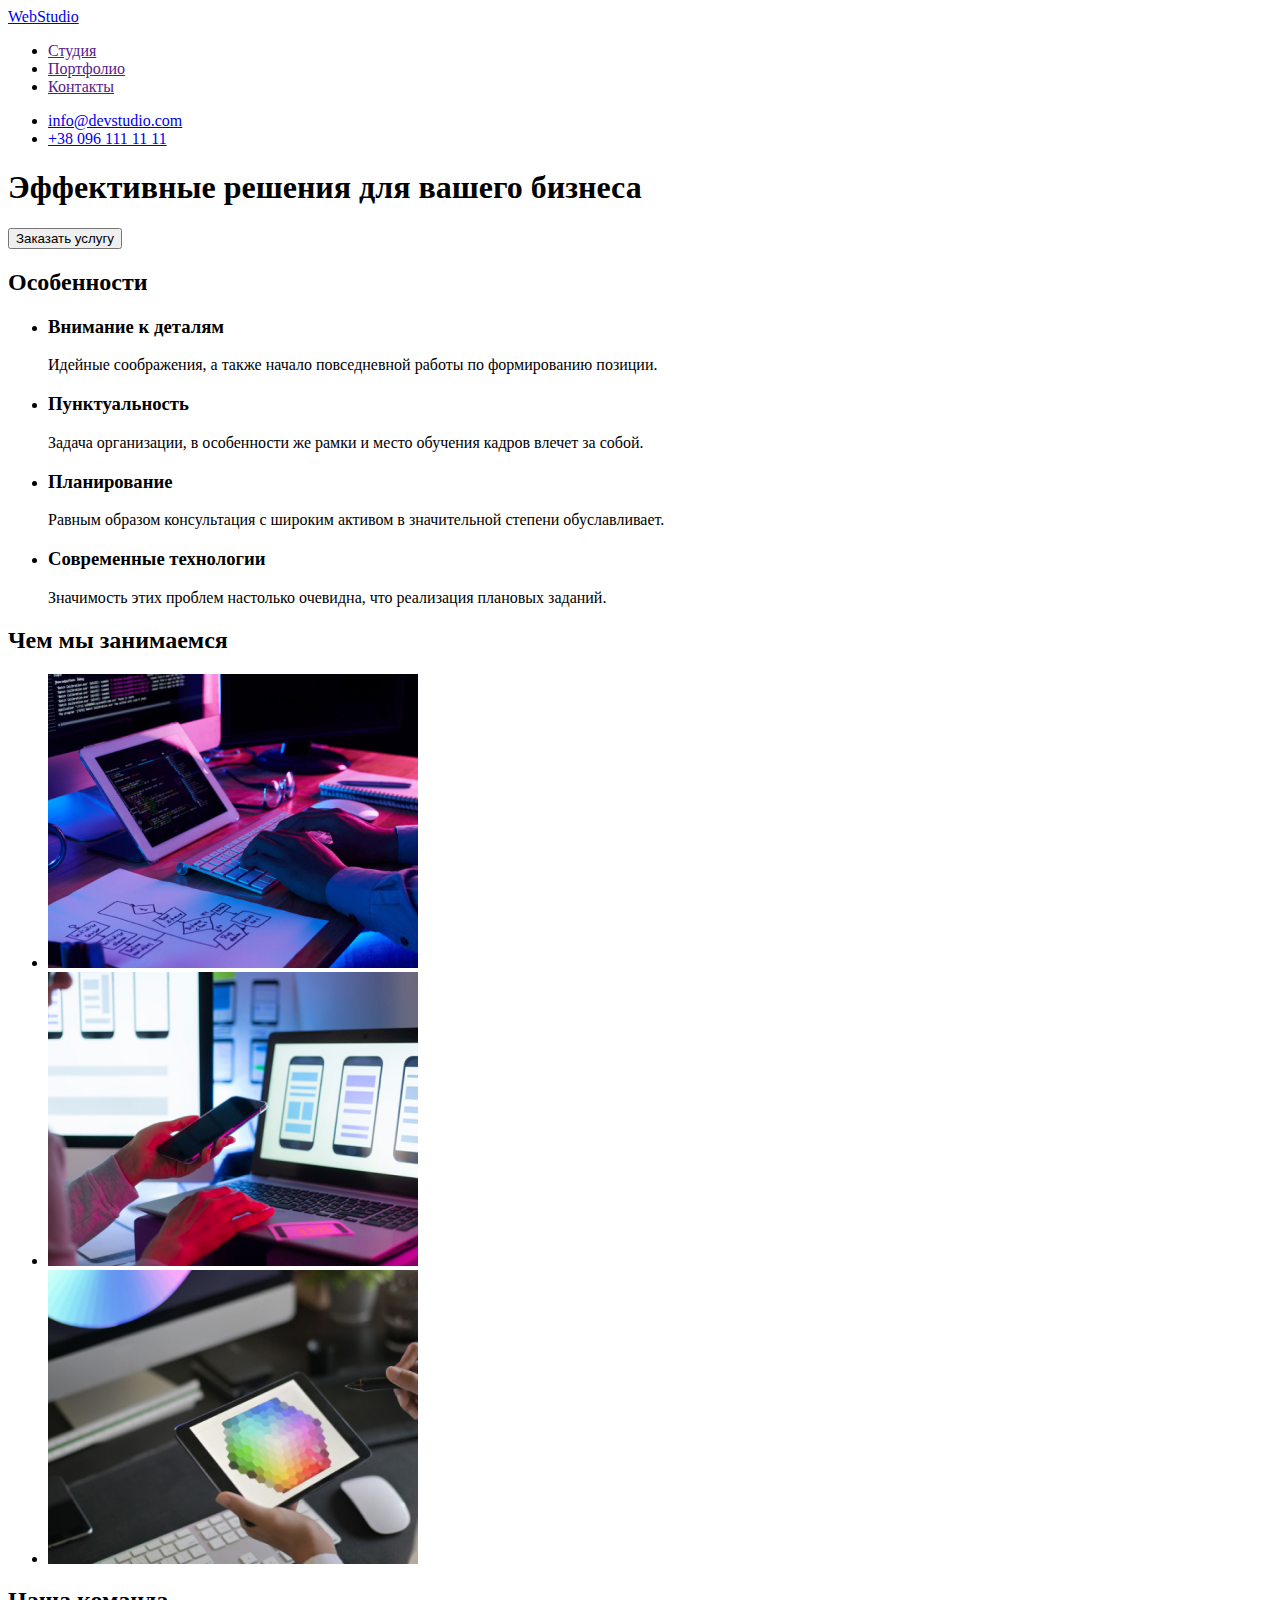
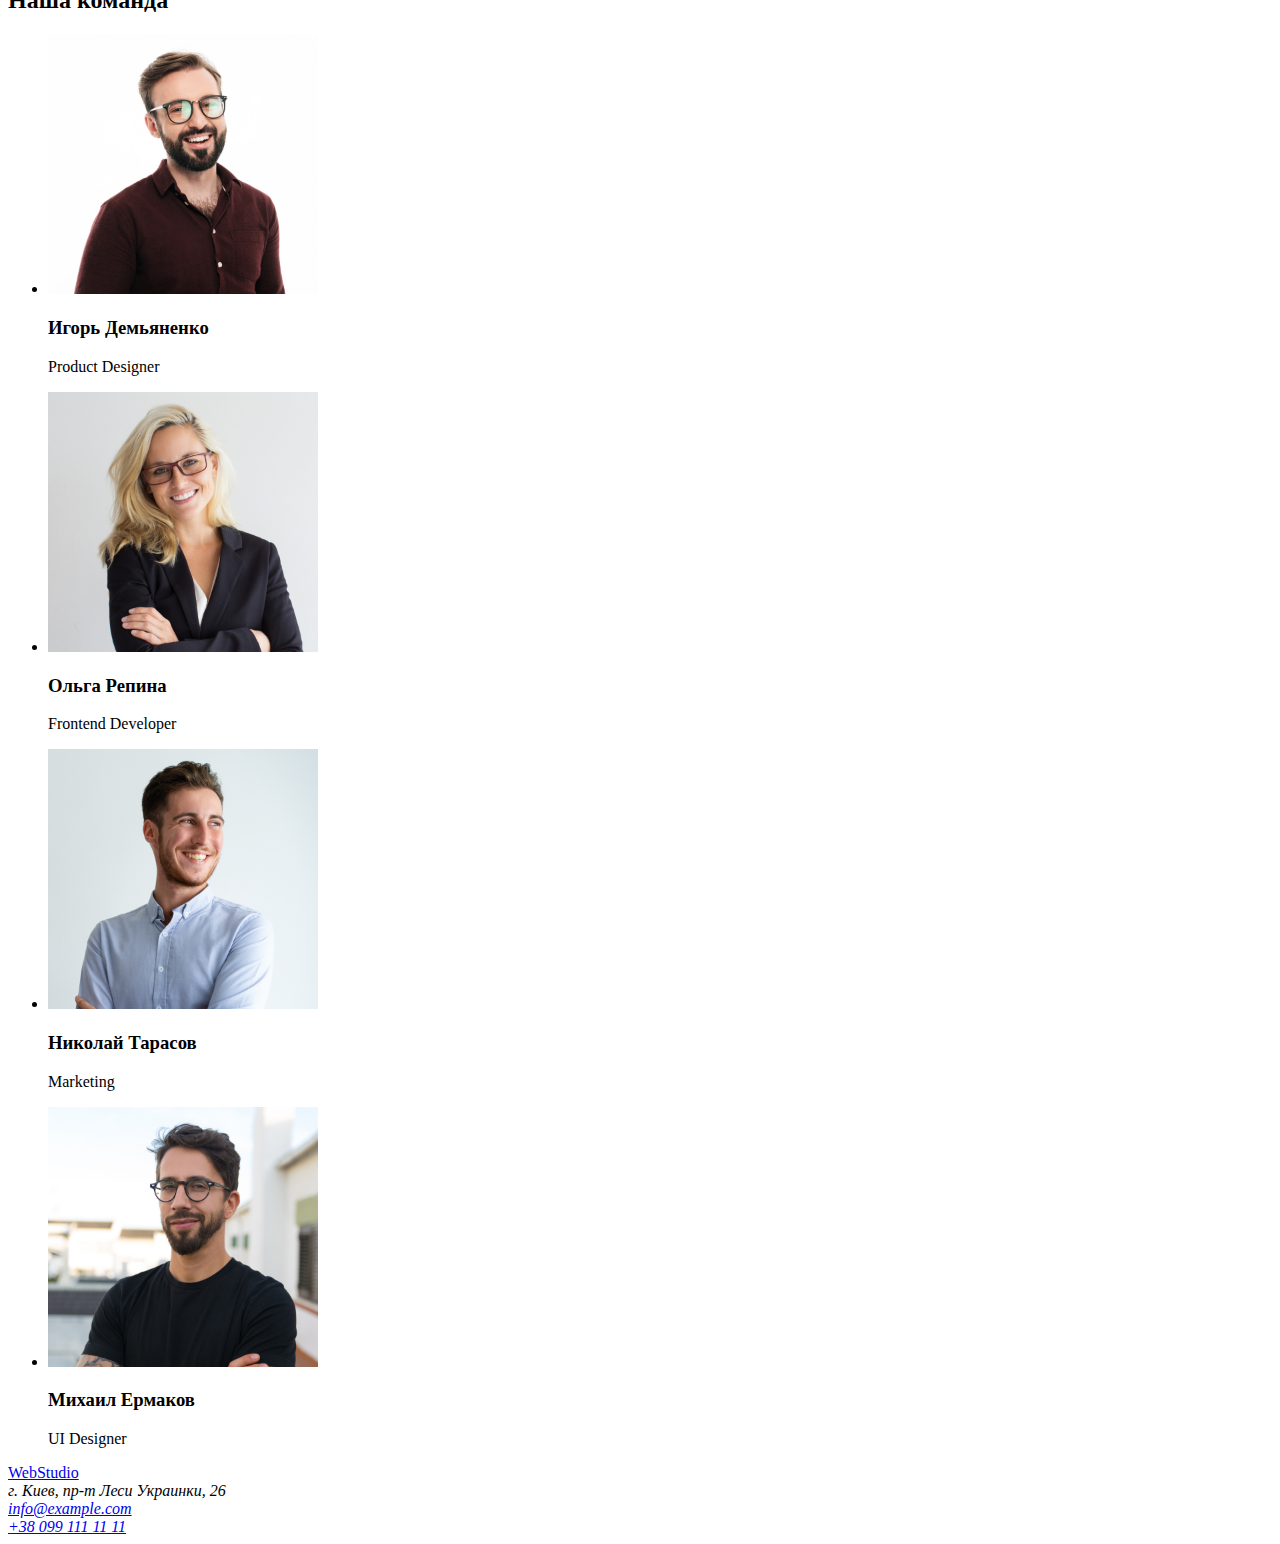
==== index.html @ be90240a "Create index.html" ====
<!DOCTYPE html>
<html lang="ru">
<head>
    <meta charset="UTF-8">
    <meta http-equiv="X-UA-Compatible" content="IE=edge">
    <meta name="viewport" content="width=device-width, initial-scale=1.0">
    <title>Document</title>
</head>
<body>
    <!-- Хедер -->
    <header>
        <nav>
            <a href="./index.html" lang="en">WebStudio</a>
            <ul>
                <li><a href="">Студия</a></li>
                <li><a href="">Портфолио</a></li>
                <li><a href="">Контакты</a></li>
            </ul>
        </nav>
        <ul>
            <li><a href="mailto:info@example.com" lang="en">info@devstudio.com</a></li>
            <li><a href="tel:+380991111111">+38 096 111 11 11</a></li>
        </ul>
    </header>
    <!--Мейн-->
    <main>
        <!--Заказ услуг-->
        <section>
            <h1>Эффективные решения для вашего бизнеса</h1>
            <button type="button">Заказать услугу</button>
        </section>
        <!--Особенности-->
        <section>
            <h2>Особенности</h2>
            <ul>
                <li>
                    <h3>Внимание к деталям</h3>
                    <p>Идейные соображения, а также начало повседневной работы по формированию позиции.</p>
                </li>
                <li>
                    <h3>Пунктуальность</h3>
                    <p>Задача организации, в особенности же рамки и место обучения кадров влечет за собой.</p>
                </li>
                <li>
                    <h3>Планирование</h3>
                    <p>Равным образом консультация с широким активом в значительной степени обуславливает.</p>
                </li>
                <li>
                    <h3>Современные технологии</h3>
                    <p>Значимость этих проблем настолько очевидна, что реализация плановых заданий.</p>
                </li>
            </ul>
        </section>
        <!--Чем мы занимаемся-->
        <section>
            <h2>Чем мы занимаемся</h2>
            <ul>
                <li><img src="./images/work_1.jpg" alt="разработка сайтов" width="370"></li>
                <li><img src="./images/work_2.jpg" alt="разработка мобильных приложений" width="370"></li>
                <li><img src="./images/work_3.jpg" alt="дизайн сайтов" width="370"></li>
            </ul>
        </section>
        <!--Наша команда-->
        <section>
            <h2>Наша команда</h2>
            <ul>
                <li>
                    <img src="./images/igor.jpg" alt="мужчина" width="270">
                    <h3>Игорь Демьяненко</h3>
                    <p lang="en">Product Designer</p>
                </li>
                <li>
                    <img src="./images/olga.jpg" alt="женщина" width="270">
                    <h3>Ольга Репина</h3>
                    <p lang="en">Frontend Developer</p>
                </li>
                <li>
                    <img src="./images/nikolay.jpg" alt="мужчина" width="270">
                    <h3>Николай Тарасов</h3>
                    <p lang="en">Marketing</p>
                </li>
                <li>
                    <img src="./images/mihail.jpg" alt="мужчина" width="270">
                    <h3>Михаил Ермаков</h3>
                    <p lang="en">UI Designer</p>
                </li>
            </ul>
        </section>
    </main>
    <!--Футер-->
    <footer>
        <a href="./index.html" lang="en">WebStudio</a>
        <address>
            г. Киев, пр-т Леси Украинки, 26 <br> 
            <a href="mailto:info@example.com">info@example.com</a> <br>
            <a href="tel:+380991111111">+38 099 111 11 11</a>  
        </address>
    </footer>
</body>
</html>
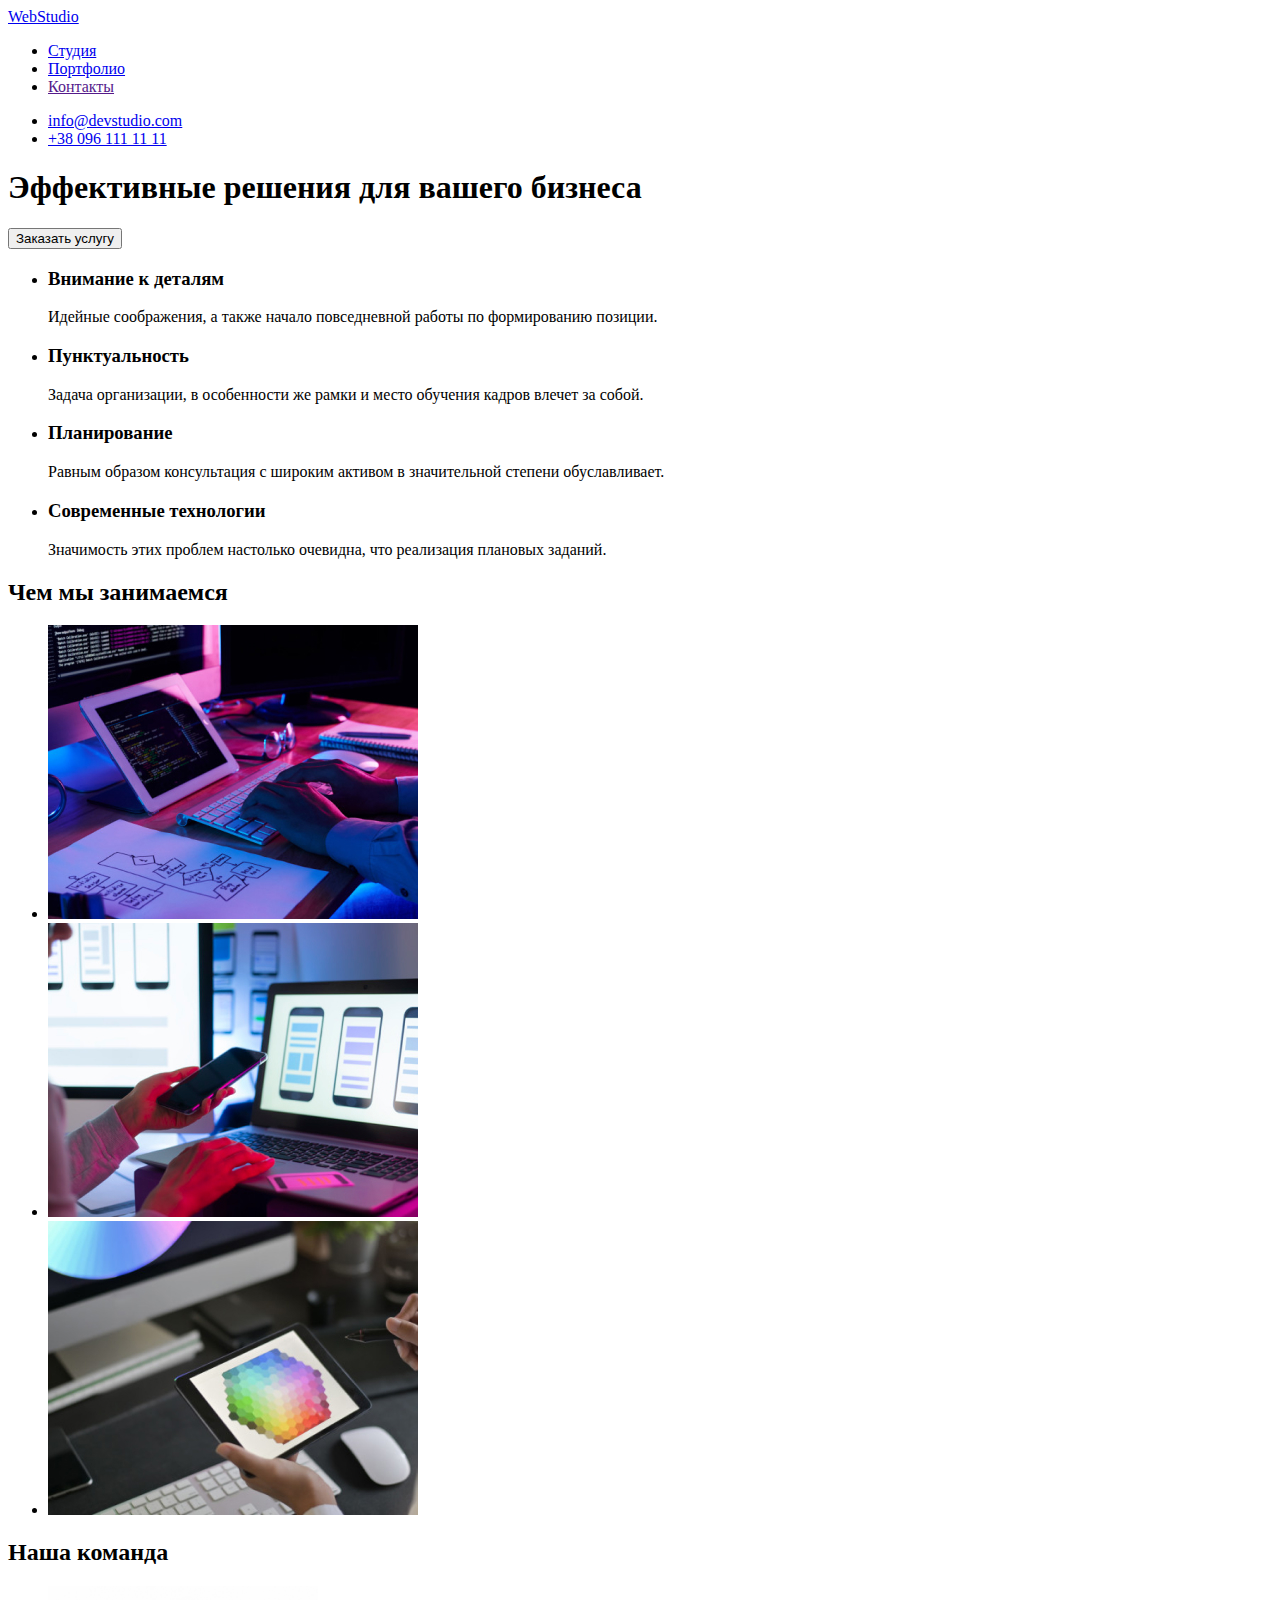
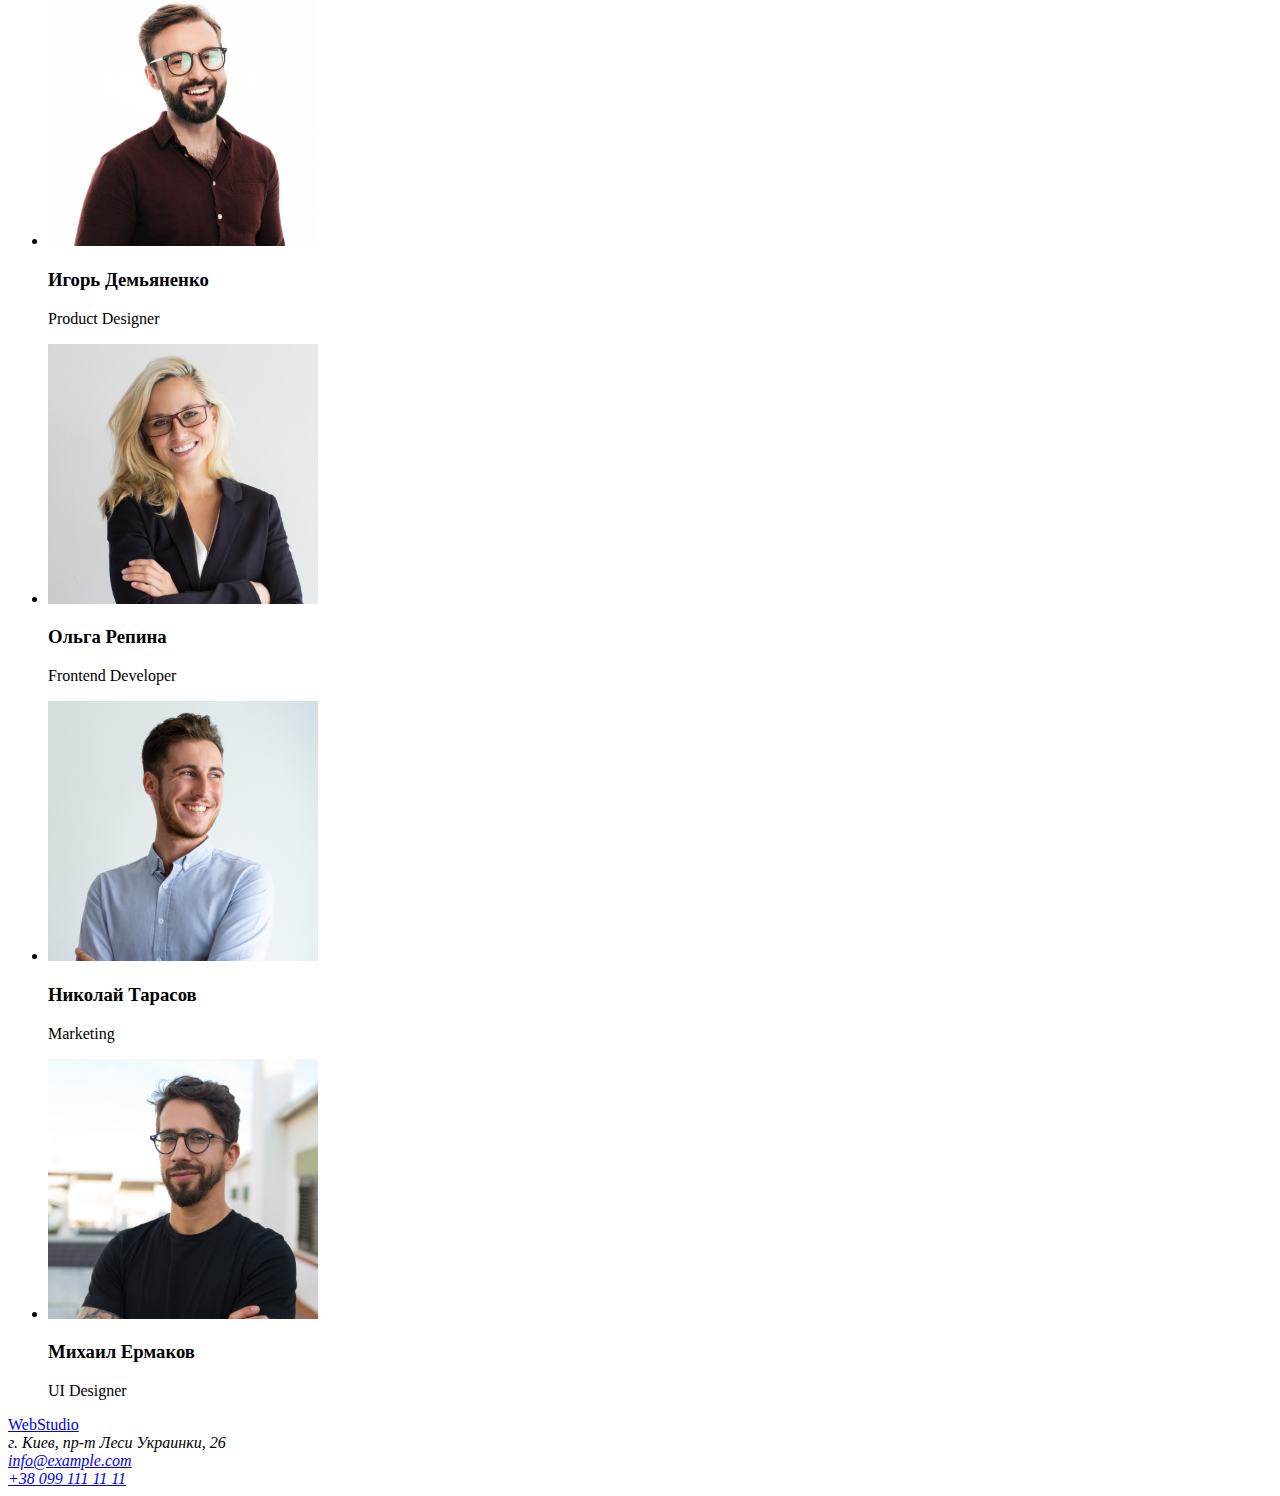
==== commit 765f9720: "Update index.html" ====
--- a/index.html
+++ b/index.html
@@ -5,6 +5,7 @@
     <meta http-equiv="X-UA-Compatible" content="IE=edge">
     <meta name="viewport" content="width=device-width, initial-scale=1.0">
     <title>Document</title>
+    <link rel="stylesheet" href="./css/styles.css">
 </head>
 <body>
     <!-- Хедер -->
@@ -12,8 +13,8 @@
         <nav>
             <a href="./index.html" lang="en">WebStudio</a>
             <ul>
-                <li><a href="">Студия</a></li>
-                <li><a href="">Портфолио</a></li>
+                <li><a href="./index.html">Студия</a></li>
+                <li><a href="./portfolio.html">Портфолио</a></li>
                 <li><a href="">Контакты</a></li>
             </ul>
         </nav>
@@ -31,7 +32,7 @@
         </section>
         <!--Особенности-->
         <section>
-            <h2>Особенности</h2>
+            <h2 hidden>Особенности</h2>
             <ul>
                 <li>
                     <h3>Внимание к деталям</h3>
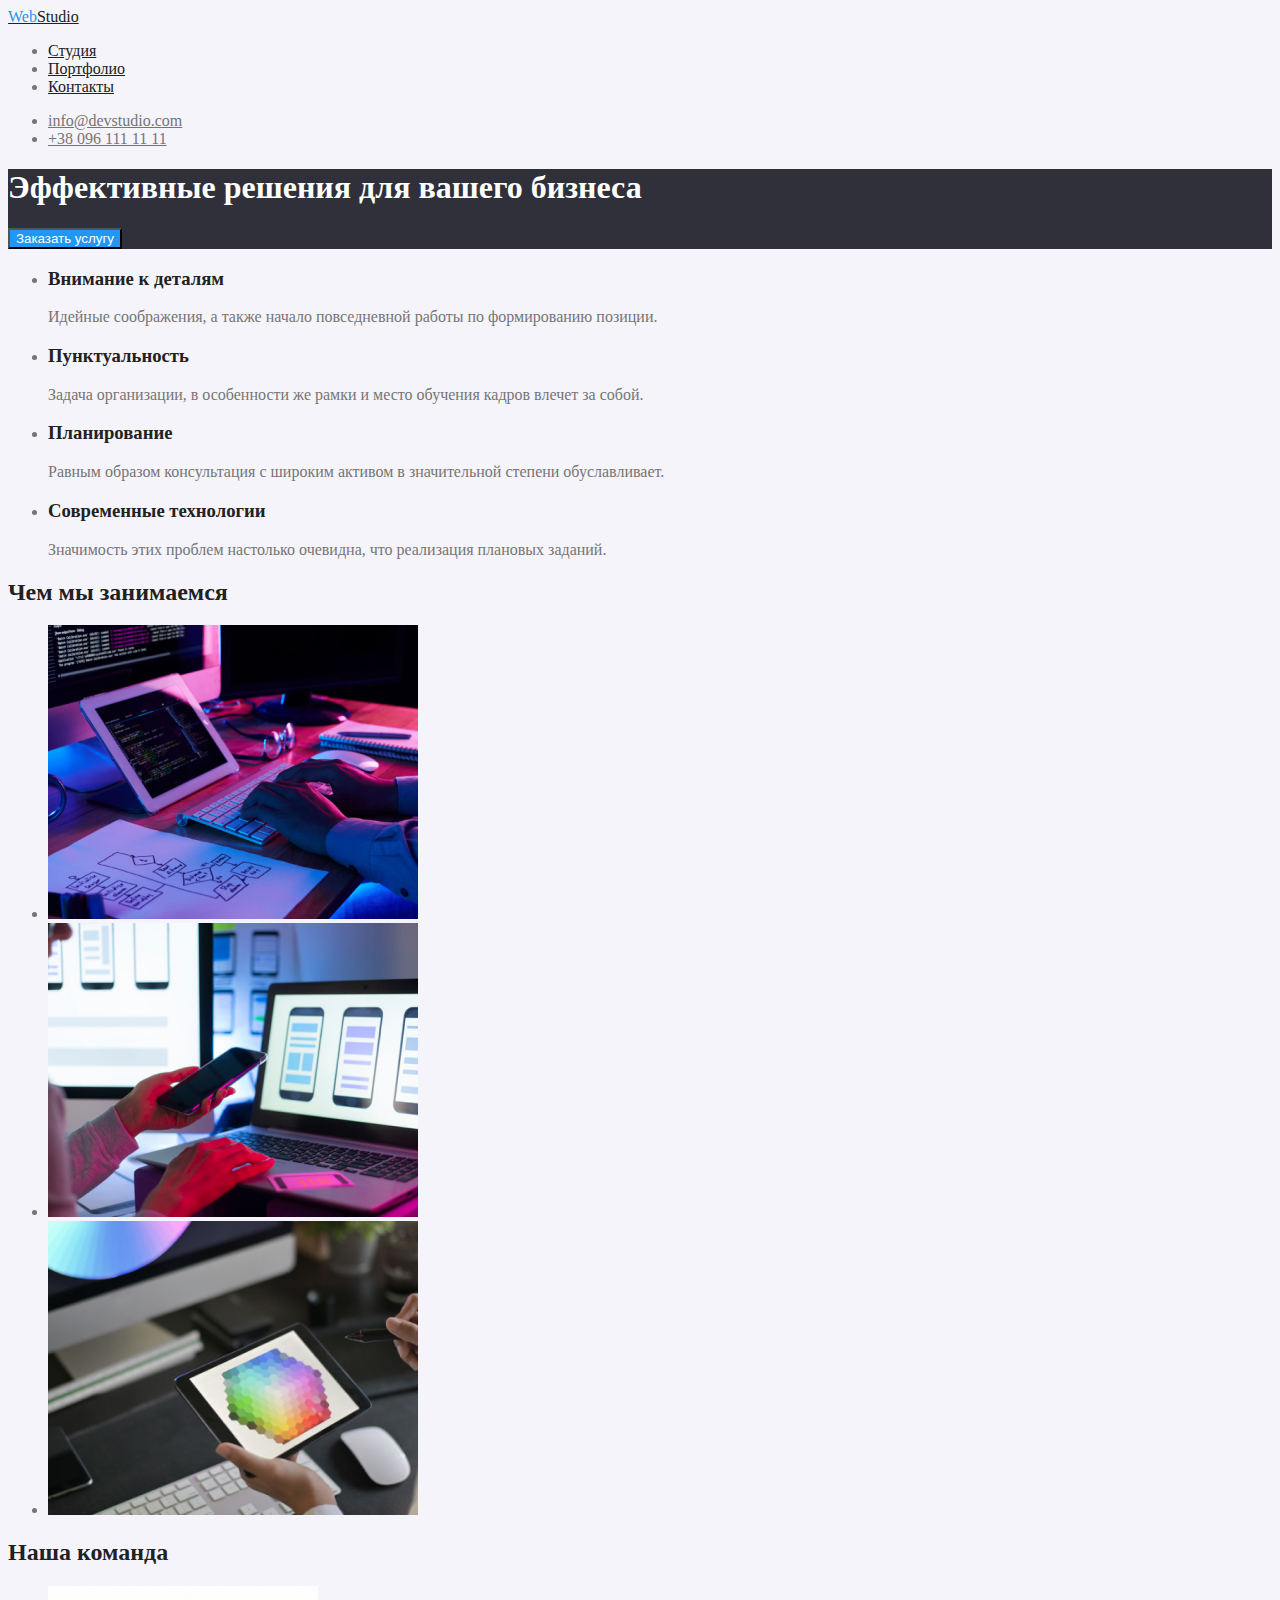
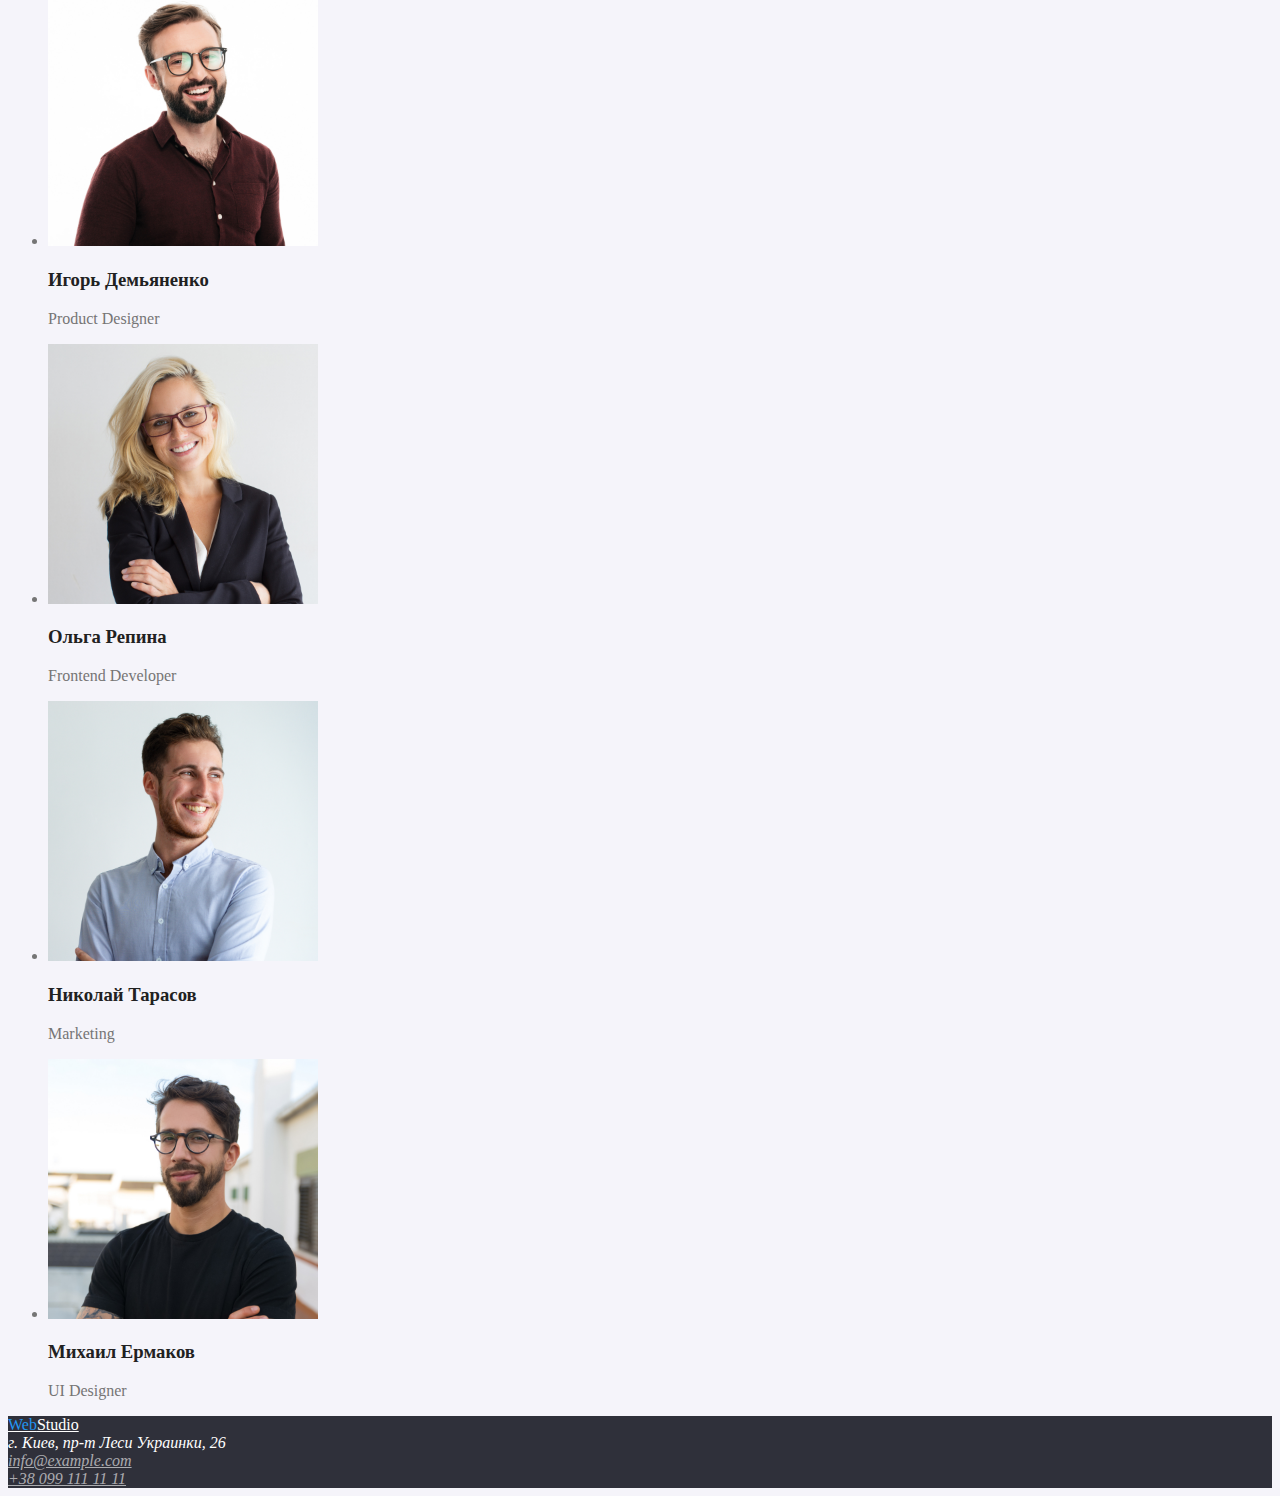
==== commit a736582f: "Update index.html" ====
--- a/index.html
+++ b/index.html
@@ -11,14 +11,14 @@
     <!-- Хедер -->
     <header>
         <nav>
-            <a href="./index.html" lang="en">WebStudio</a>
-            <ul>
-                <li><a href="./index.html">Студия</a></li>
+            <a href="./index.html" lang="en" class="logo-header"><span>Web</span>Studio</a>
+            <ul class="nav-links">
+                <li><a href="./index.html" cla>Студия</a></li>
                 <li><a href="./portfolio.html">Портфолио</a></li>
                 <li><a href="">Контакты</a></li>
             </ul>
         </nav>
-        <ul>
+        <ul class="header-adress">
             <li><a href="mailto:info@example.com" lang="en">info@devstudio.com</a></li>
             <li><a href="tel:+380991111111">+38 096 111 11 11</a></li>
         </ul>
@@ -26,14 +26,14 @@
     <!--Мейн-->
     <main>
         <!--Заказ услуг-->
-        <section>
+        <section class="order-service">
             <h1>Эффективные решения для вашего бизнеса</h1>
-            <button type="button">Заказать услугу</button>
+            <button type="button" class="button">Заказать услугу</button>
         </section>
         <!--Особенности-->
         <section>
             <h2 hidden>Особенности</h2>
-            <ul>
+            <ul class="features">
                 <li>
                     <h3>Внимание к деталям</h3>
                     <p>Идейные соображения, а также начало повседневной работы по формированию позиции.</p>
@@ -52,8 +52,10 @@
                 </li>
             </ul>
         </section>
+
         <!--Чем мы занимаемся-->
-        <section>
+
+        <section class="activities">
             <h2>Чем мы занимаемся</h2>
             <ul>
                 <li><img src="./images/work_1.jpg" alt="разработка сайтов" width="370"></li>
@@ -61,8 +63,10 @@
                 <li><img src="./images/work_3.jpg" alt="дизайн сайтов" width="370"></li>
             </ul>
         </section>
+
         <!--Наша команда-->
-        <section>
+
+        <section class="team">
             <h2>Наша команда</h2>
             <ul>
                 <li>
@@ -88,10 +92,12 @@
             </ul>
         </section>
     </main>
+
     <!--Футер-->
-    <footer>
-        <a href="./index.html" lang="en">WebStudio</a>
-        <address>
+
+    <footer class="footer">
+        <a href="./index.html" lang="en" class="logo-footer"> <span>Web</span>Studio</a>
+        <address class="address">
             г. Киев, пр-т Леси Украинки, 26 <br> 
             <a href="mailto:info@example.com">info@example.com</a> <br>
             <a href="tel:+380991111111">+38 099 111 11 11</a>  
--- a/css/styles.css
+++ b/css/styles.css
@@ -0,0 +1,110 @@
+:root {
+  --accent-color: #2196f3;
+  --header-color: #212121;
+  --white-text-color: #ffffff;
+}
+body {
+  background-color: #f5f4fa;
+  color: #757575;
+}
+
+.logo-header > span {
+  color: #2196f3;
+}
+
+nav a {
+  color: #212121;
+}
+
+.nav-links a:hover,
+.nav-links a:focus {
+  color: var(--accent-color);
+}
+
+.header-adress a {
+  color: #757575;
+}
+
+.header-adress a:hover,
+.header-adress a:focus {
+  color: var(--accent-color);
+}
+
+.order-service {
+  background-color: #2f303a;
+  color: var(--white-text-color);
+}
+
+.order-service > .button {
+  background-color: #2196f3;
+  color: var(--white-text-color);
+  cursor: pointer;
+}
+
+.features h3 {
+  color: var(--header-color);
+}
+
+.activities > h2 {
+  color: var(--header-color);
+}
+
+.team > h2 {
+  color: var(--header-color);
+}
+.team h3 {
+  color: var(--header-color);
+}
+
+.footer {
+  background-color: #2f303a;
+}
+
+.footer > .logo-footer {
+  color: var(--white-text-color);
+}
+.footer span {
+  color: var(--accent-color);
+}
+
+.address {
+  color: var(--white-text-color);
+}
+
+.address > a {
+  color: rgba(255, 255, 255, 0.6);
+}
+
+.address > a:hover,
+.address > a:focus {
+  color: var(--accent-color);
+}
+
+.portfolio button {
+  background-color: #f5f4fa;
+  color: #212121;
+}
+
+.portfolio button:hover,
+.portfolio button:focus,
+.portfolio button:active {
+  background-color: #2196f3;
+  color: var(--white-text-color);
+}
+
+.portfolio h2 {
+  color: var(--header-color);
+}
+/* основной цвет текста color: #212121; */
+
+/* вторичный цвет текста color: #757575; */
+
+/* прозрачный цает в адресе color: rgba(255, 255, 255, 0.6); */
+
+/* белый цвет текста color: #FFFFFF; */
+
+/* задний фон футера и героя background: #2F303A; */
+
+/* задний фон всей страницы background: #F5F4FA;*/
+
+/* акцент background: #2196F3; */
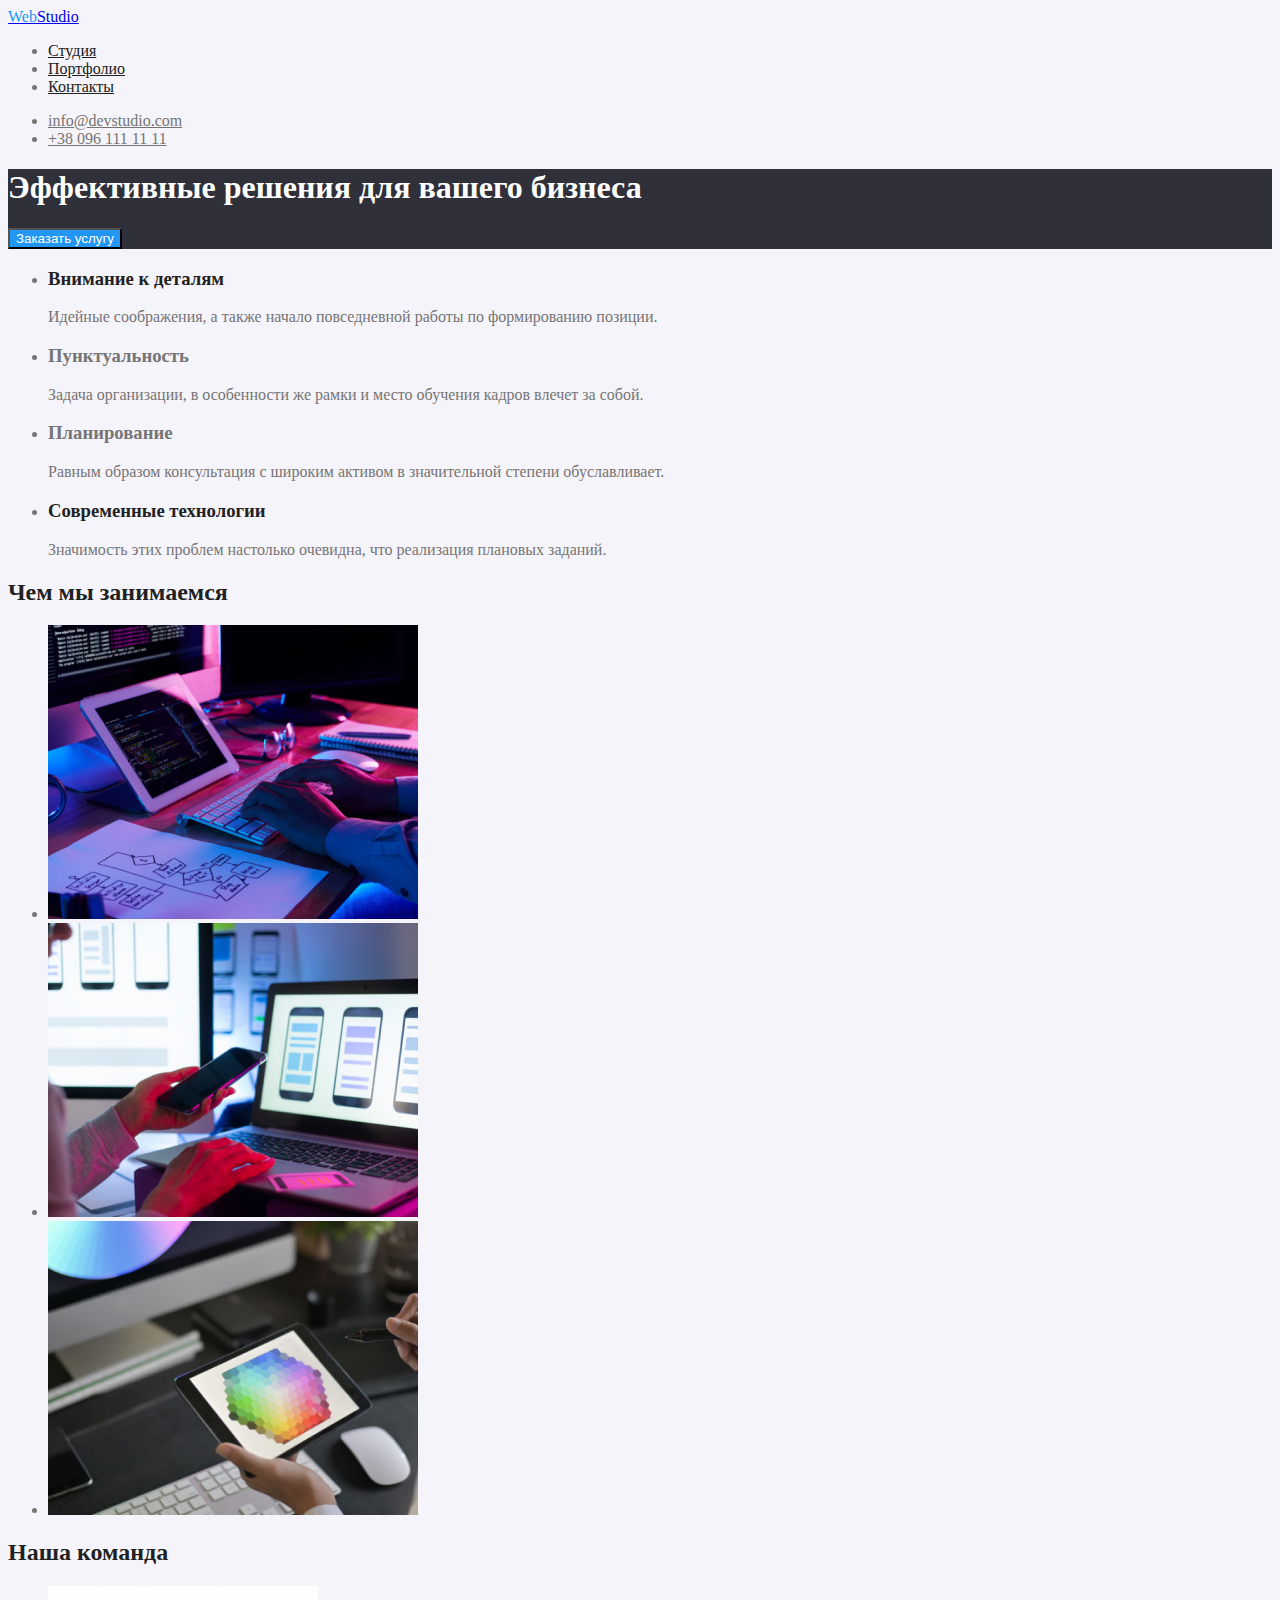
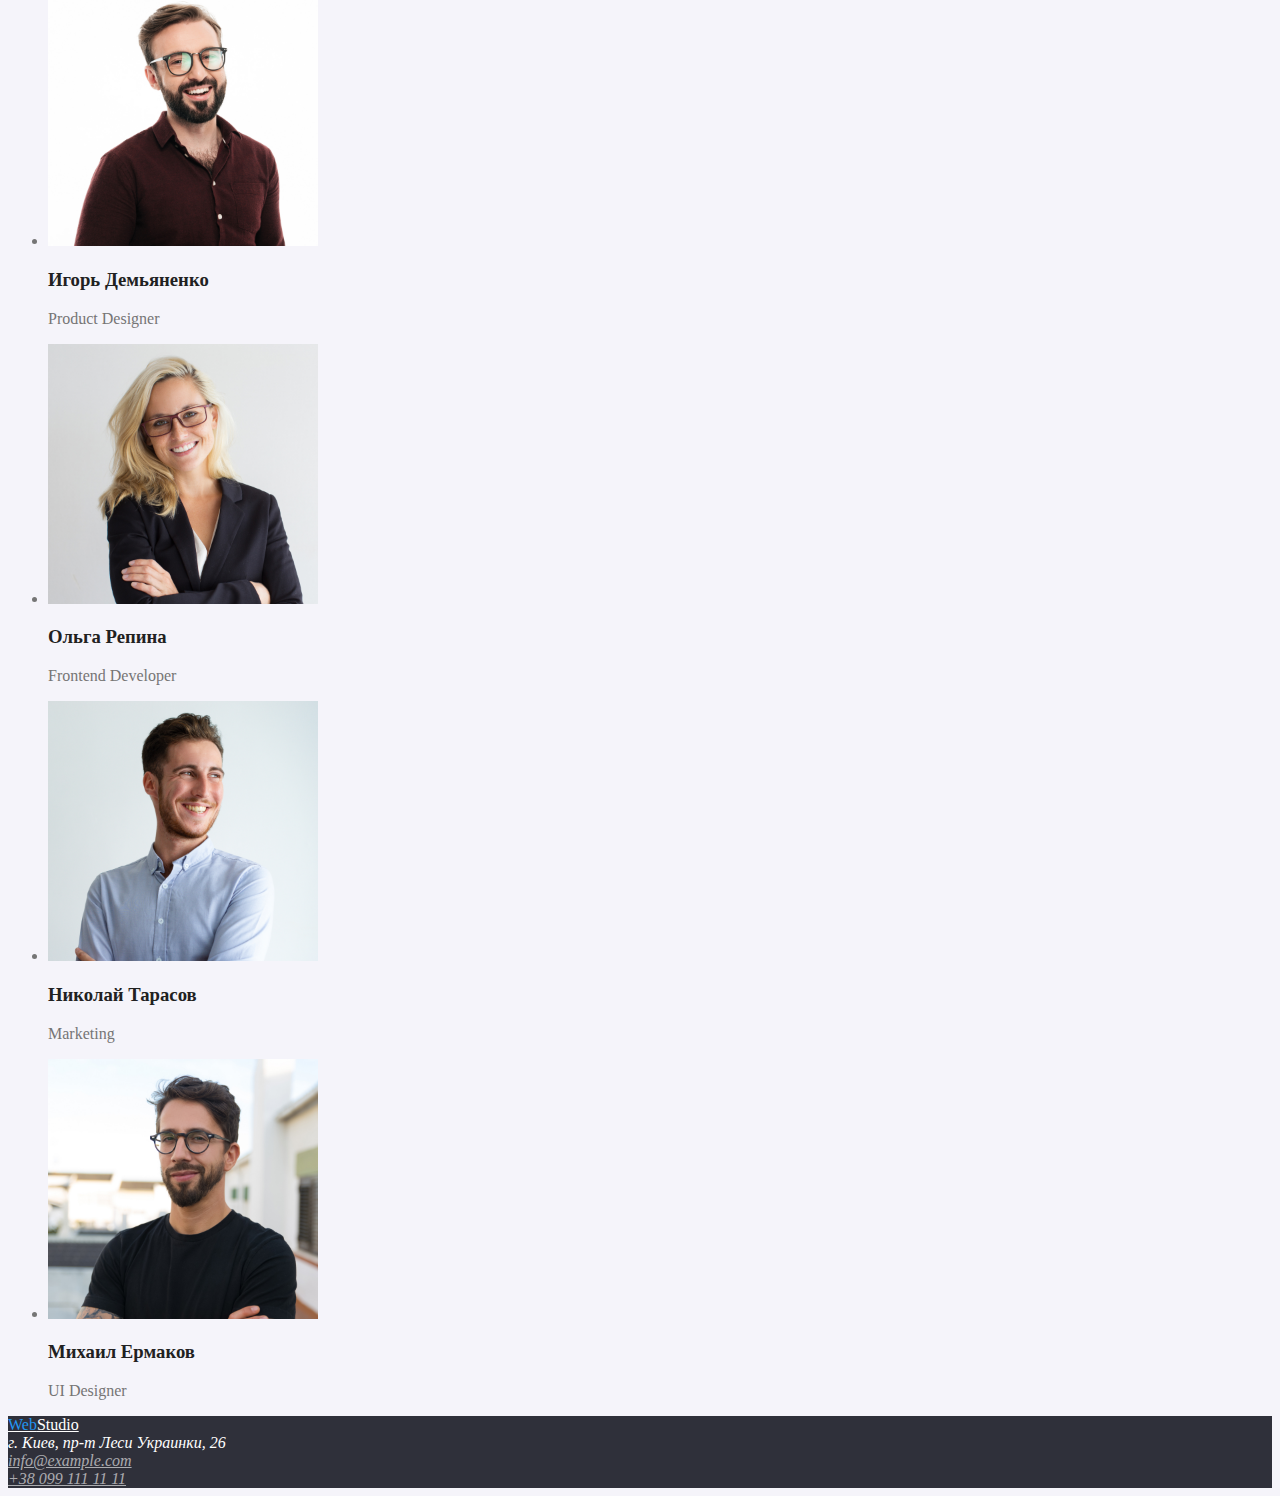
==== commit a42a4cb7: "Update index.html" ====
--- a/index.html
+++ b/index.html
@@ -11,16 +11,16 @@
     <!-- Хедер -->
     <header>
         <nav>
-            <a href="./index.html" lang="en" class="logo-header"><span>Web</span>Studio</a>
+            <a href="./index.html" lang="en" class="logo-header"><span class="logo-header-front">Web</span>Studio</a>
             <ul class="nav-links">
-                <li><a href="./index.html" cla>Студия</a></li>
-                <li><a href="./portfolio.html">Портфолио</a></li>
-                <li><a href="">Контакты</a></li>
+                <li><a href="./index.html" class="nav-links-link">Студия</a></li>
+                <li><a href="./portfolio.html"class="nav-links-link">Портфолио</a></li>
+                <li><a href="" class="nav-links-link">Контакты</a></li>
             </ul>
         </nav>
         <ul class="header-adress">
-            <li><a href="mailto:info@example.com" lang="en">info@devstudio.com</a></li>
-            <li><a href="tel:+380991111111">+38 096 111 11 11</a></li>
+            <li><a href="mailto:info@example.com" lang="en" class="header-adress-link">info@devstudio.com</a></li>
+            <li><a href="tel:+380991111111" class="header-adress-link">+38 096 111 11 11</a></li>
         </ul>
     </header>
     <!--Мейн-->
@@ -28,26 +28,26 @@
         <!--Заказ услуг-->
         <section class="order-service">
             <h1>Эффективные решения для вашего бизнеса</h1>
-            <button type="button" class="button">Заказать услугу</button>
+            <button type="button" class="order-service-button">Заказать услугу</button>
         </section>
         <!--Особенности-->
         <section>
             <h2 hidden>Особенности</h2>
             <ul class="features">
                 <li>
-                    <h3>Внимание к деталям</h3>
+                    <h3 class="features-title">Внимание к деталям</h3>
                     <p>Идейные соображения, а также начало повседневной работы по формированию позиции.</p>
                 </li>
                 <li>
-                    <h3>Пунктуальность</h3>
+                    <h3 class="features-titler">Пунктуальность</h3>
                     <p>Задача организации, в особенности же рамки и место обучения кадров влечет за собой.</p>
                 </li>
                 <li>
-                    <h3>Планирование</h3>
+                    <h3 class="features-titler">Планирование</h3>
                     <p>Равным образом консультация с широким активом в значительной степени обуславливает.</p>
                 </li>
                 <li>
-                    <h3>Современные технологии</h3>
+                    <h3 class="features-title">Современные технологии</h3>
                     <p>Значимость этих проблем настолько очевидна, что реализация плановых заданий.</p>
                 </li>
             </ul>
@@ -56,7 +56,7 @@
         <!--Чем мы занимаемся-->
 
         <section class="activities">
-            <h2>Чем мы занимаемся</h2>
+            <h2 class="activities-title">Чем мы занимаемся</h2>
             <ul>
                 <li><img src="./images/work_1.jpg" alt="разработка сайтов" width="370"></li>
                 <li><img src="./images/work_2.jpg" alt="разработка мобильных приложений" width="370"></li>
@@ -67,26 +67,26 @@
         <!--Наша команда-->
 
         <section class="team">
-            <h2>Наша команда</h2>
+            <h2 class="team-title">Наша команда</h2>
             <ul>
                 <li>
                     <img src="./images/igor.jpg" alt="мужчина" width="270">
-                    <h3>Игорь Демьяненко</h3>
+                    <h3 class="team-subtitle">Игорь Демьяненко</h3>
                     <p lang="en">Product Designer</p>
                 </li>
                 <li>
                     <img src="./images/olga.jpg" alt="женщина" width="270">
-                    <h3>Ольга Репина</h3>
+                    <h3 class="team-subtitle">Ольга Репина</h3>
                     <p lang="en">Frontend Developer</p>
                 </li>
                 <li>
                     <img src="./images/nikolay.jpg" alt="мужчина" width="270">
-                    <h3>Николай Тарасов</h3>
+                    <h3 class="team-subtitle">Николай Тарасов</h3>
                     <p lang="en">Marketing</p>
                 </li>
                 <li>
                     <img src="./images/mihail.jpg" alt="мужчина" width="270">
-                    <h3>Михаил Ермаков</h3>
+                    <h3 class="team-subtitle">Михаил Ермаков</h3>
                     <p lang="en">UI Designer</p>
                 </li>
             </ul>
@@ -96,11 +96,11 @@
     <!--Футер-->
 
     <footer class="footer">
-        <a href="./index.html" lang="en" class="logo-footer"> <span>Web</span>Studio</a>
+        <a href="./index.html" lang="en" class="logo-footer"> <span class="logo-footer-front">Web</span>Studio</a>
         <address class="address">
             г. Киев, пр-т Леси Украинки, 26 <br> 
-            <a href="mailto:info@example.com">info@example.com</a> <br>
-            <a href="tel:+380991111111">+38 099 111 11 11</a>  
+            <a href="mailto:info@example.com" class="address-link">info@example.com</a> <br>
+            <a href="tel:+380991111111" class="address-link">+38 099 111 11 11</a>  
         </address>
     </footer>
 </body>
--- a/css/styles.css
+++ b/css/styles.css
@@ -8,25 +8,25 @@
   color: #757575;
 }
 
-.logo-header > span {
+.logo-header > .logo-header-front {
   color: #2196f3;
 }
 
-nav a {
+.nav-links .nav-links-link {
   color: #212121;
 }
 
-.nav-links a:hover,
-.nav-links a:focus {
+.nav-links .nav-links-link:hover,
+.nav-links .nav-links-link:focus {
   color: var(--accent-color);
 }
 
-.header-adress a {
+.header-adress .header-adress-link {
   color: #757575;
 }
 
-.header-adress a:hover,
-.header-adress a:focus {
+.header-adress .header-adress-link:hover,
+.header-adress .header-adress-link:focus {
   color: var(--accent-color);
 }
 
@@ -35,24 +35,24 @@
   color: var(--white-text-color);
 }
 
-.order-service > .button {
+.order-service > .order-service-button {
   background-color: #2196f3;
   color: var(--white-text-color);
   cursor: pointer;
 }
 
-.features h3 {
+.features .features-title {
   color: var(--header-color);
 }
 
-.activities > h2 {
+.activities > .activities-title {
   color: var(--header-color);
 }
 
-.team > h2 {
+.team > .team-title {
   color: var(--header-color);
 }
-.team h3 {
+.team .team-subtitle {
   color: var(--header-color);
 }
 
@@ -63,7 +63,7 @@
 .footer > .logo-footer {
   color: var(--white-text-color);
 }
-.footer span {
+.footer .logo-footer-front {
   color: var(--accent-color);
 }
 
@@ -71,28 +71,28 @@
   color: var(--white-text-color);
 }
 
-.address > a {
+.address > .address-link {
   color: rgba(255, 255, 255, 0.6);
 }
 
-.address > a:hover,
-.address > a:focus {
+.address > .address-link:hover,
+.address > .address-link:focus {
   color: var(--accent-color);
 }
 
-.portfolio button {
+.portfolio .portfolio-button {
   background-color: #f5f4fa;
   color: #212121;
 }
 
-.portfolio button:hover,
-.portfolio button:focus,
-.portfolio button:active {
+.portfolio .portfolio-button:hover,
+.portfolio .portfolio-button:focus,
+.portfolio .portfolio-button:active {
   background-color: #2196f3;
   color: var(--white-text-color);
 }
 
-.portfolio h2 {
+.portfolio .portfolio-title {
   color: var(--header-color);
 }
 /* основной цвет текста color: #212121; */
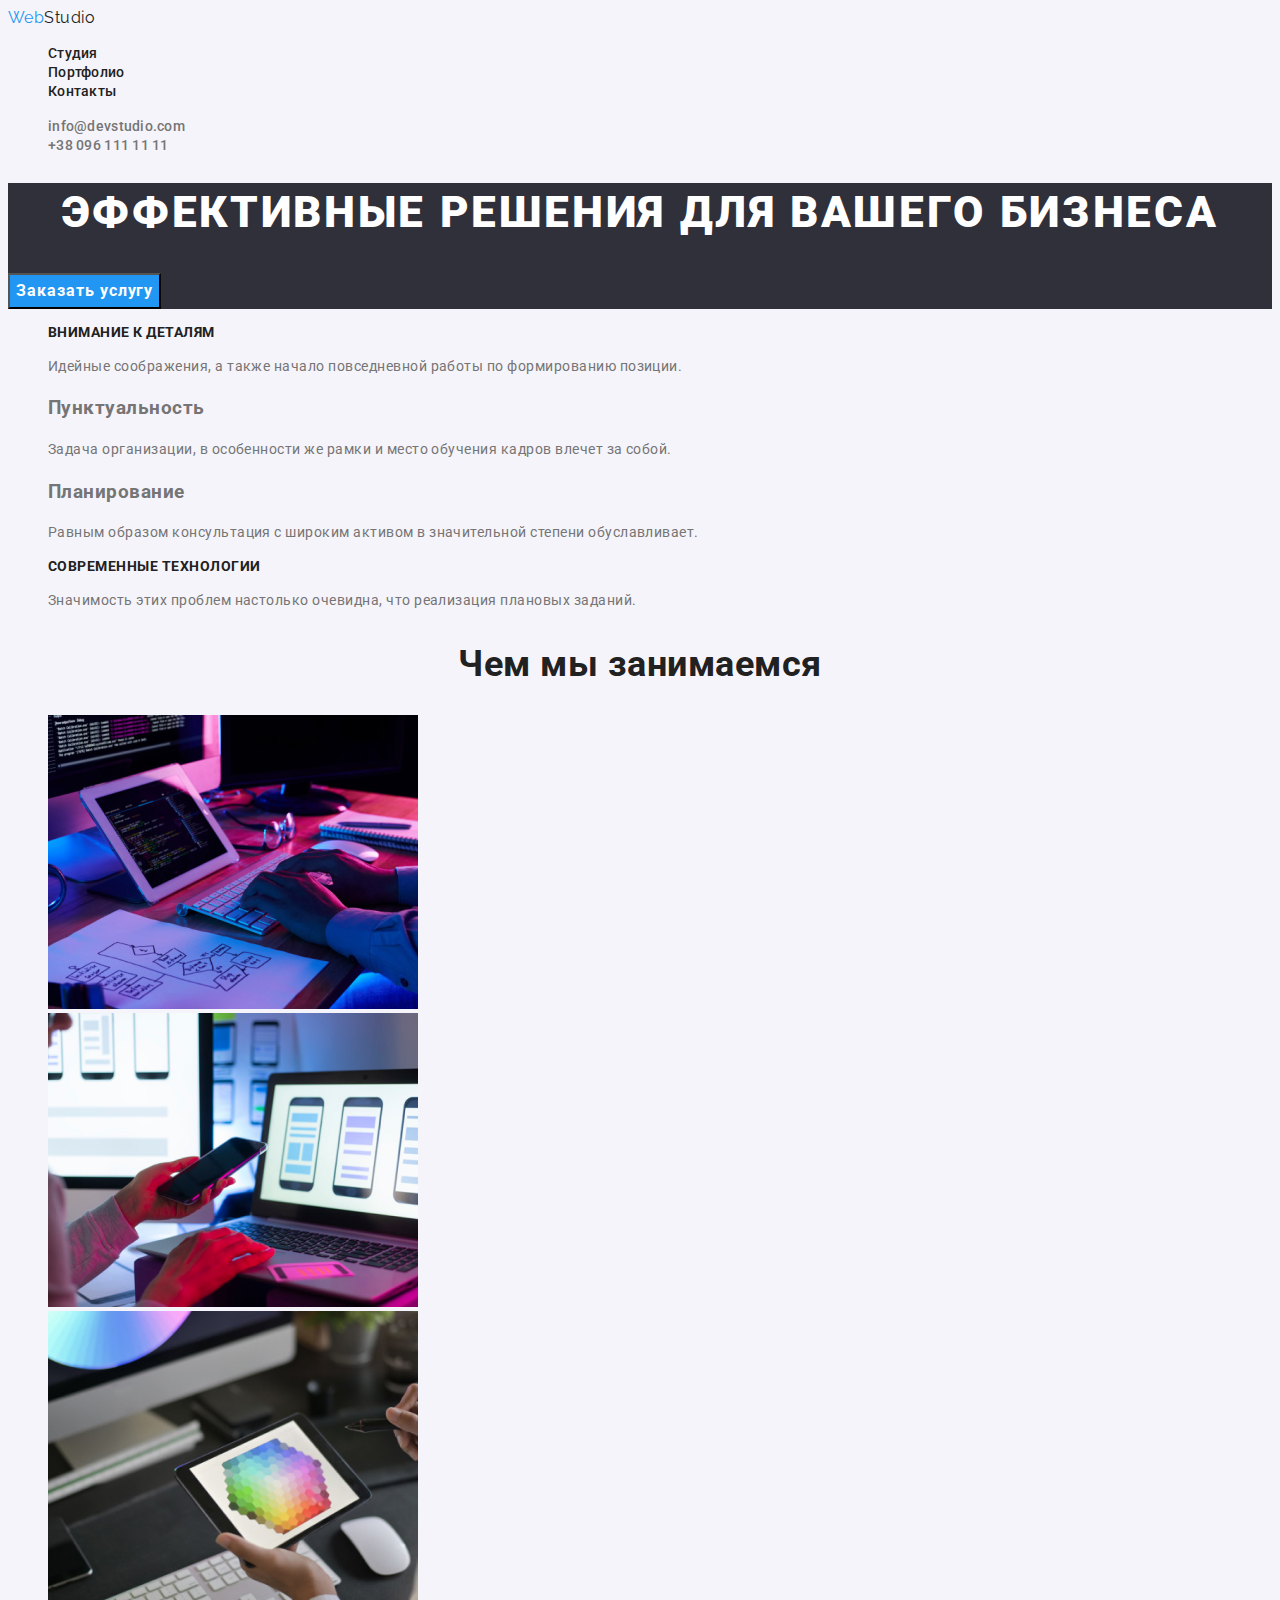
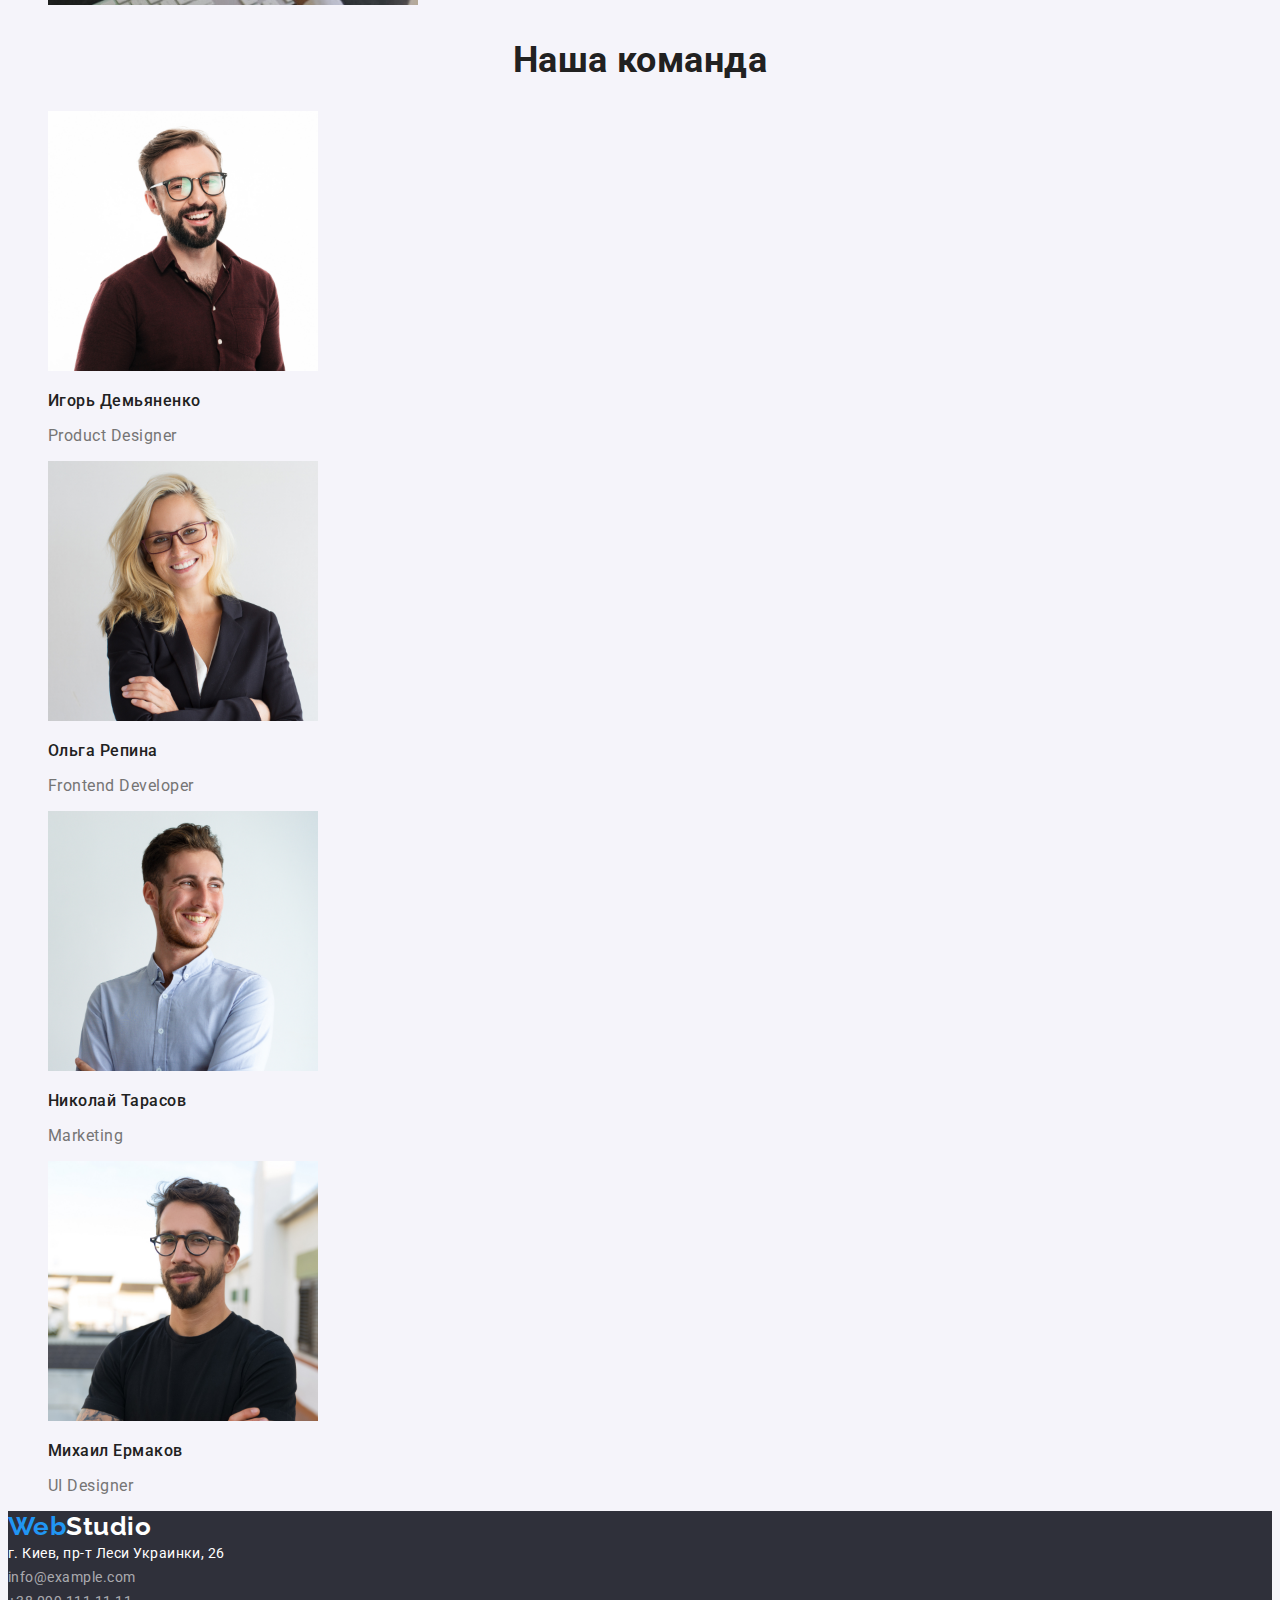
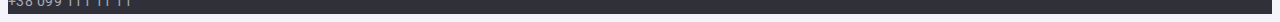
==== commit 6bf16deb: "Update index.html" ====
--- a/index.html
+++ b/index.html
@@ -5,6 +5,10 @@
     <meta http-equiv="X-UA-Compatible" content="IE=edge">
     <meta name="viewport" content="width=device-width, initial-scale=1.0">
     <title>Document</title>
+
+    <link href="https://fonts.googleapis.com/css2?family=Raleway:wght@700&family=Roboto:wght@400;500;700;900&display=swap"
+        rel="stylesheet">
+
     <link rel="stylesheet" href="./css/styles.css">
 </head>
 <body>
@@ -27,7 +31,7 @@
     <main>
         <!--Заказ услуг-->
         <section class="order-service">
-            <h1>Эффективные решения для вашего бизнеса</h1>
+            <h1 class="order-service-title">Эффективные решения для вашего бизнеса</h1>
             <button type="button" class="order-service-button">Заказать услугу</button>
         </section>
         <!--Особенности-->
@@ -36,19 +40,19 @@
             <ul class="features">
                 <li>
                     <h3 class="features-title">Внимание к деталям</h3>
-                    <p>Идейные соображения, а также начало повседневной работы по формированию позиции.</p>
+                    <p class="features-text">Идейные соображения, а также начало повседневной работы по формированию позиции.</p>
                 </li>
                 <li>
                     <h3 class="features-titler">Пунктуальность</h3>
-                    <p>Задача организации, в особенности же рамки и место обучения кадров влечет за собой.</p>
+                    <p class="features-text">Задача организации, в особенности же рамки и место обучения кадров влечет за собой.</p>
                 </li>
                 <li>
                     <h3 class="features-titler">Планирование</h3>
-                    <p>Равным образом консультация с широким активом в значительной степени обуславливает.</p>
+                    <p class="features-text">Равным образом консультация с широким активом в значительной степени обуславливает.</p>
                 </li>
                 <li>
                     <h3 class="features-title">Современные технологии</h3>
-                    <p>Значимость этих проблем настолько очевидна, что реализация плановых заданий.</p>
+                    <p class="features-text">Значимость этих проблем настолько очевидна, что реализация плановых заданий.</p>
                 </li>
             </ul>
         </section>
@@ -57,7 +61,7 @@
 
         <section class="activities">
             <h2 class="activities-title">Чем мы занимаемся</h2>
-            <ul>
+            <ul class="activities-images">
                 <li><img src="./images/work_1.jpg" alt="разработка сайтов" width="370"></li>
                 <li><img src="./images/work_2.jpg" alt="разработка мобильных приложений" width="370"></li>
                 <li><img src="./images/work_3.jpg" alt="дизайн сайтов" width="370"></li>
@@ -68,26 +72,26 @@
 
         <section class="team">
             <h2 class="team-title">Наша команда</h2>
-            <ul>
+            <ul class="team-list">
                 <li>
                     <img src="./images/igor.jpg" alt="мужчина" width="270">
                     <h3 class="team-subtitle">Игорь Демьяненко</h3>
-                    <p lang="en">Product Designer</p>
+                    <p lang="en" class="team-text">Product Designer</p>
                 </li>
                 <li>
                     <img src="./images/olga.jpg" alt="женщина" width="270">
                     <h3 class="team-subtitle">Ольга Репина</h3>
-                    <p lang="en">Frontend Developer</p>
+                    <p lang="en" class="team-text">Frontend Developer</p>
                 </li>
                 <li>
                     <img src="./images/nikolay.jpg" alt="мужчина" width="270">
                     <h3 class="team-subtitle">Николай Тарасов</h3>
-                    <p lang="en">Marketing</p>
+                    <p lang="en" class="team-text">Marketing</p>
                 </li>
                 <li>
                     <img src="./images/mihail.jpg" alt="мужчина" width="270">
                     <h3 class="team-subtitle">Михаил Ермаков</h3>
-                    <p lang="en">UI Designer</p>
+                    <p lang="en" class="team-text">UI Designer</p>
                 </li>
             </ul>
         </section>
--- a/css/styles.css
+++ b/css/styles.css
@@ -6,14 +6,33 @@
 body {
   background-color: #f5f4fa;
   color: #757575;
+
+  font-family: Roboto, sans-serif;
+  letter-spacing: 0.03em;
+}
+
+.logo-header {
+  color: #212121;
+
+  text-decoration: none;
+  font-family: Raleway, sans-serif;
 }
 
 .logo-header > .logo-header-front {
   color: #2196f3;
 }
+.nav-links {
+  list-style-type: none;
+}
 
 .nav-links .nav-links-link {
   color: #212121;
+
+  text-decoration: none;
+  font-weight: 500;
+  font-size: 14px;
+  line-height: 1.14;
+  letter-spacing: 0.02em;
 }
 
 .nav-links .nav-links-link:hover,
@@ -21,8 +40,18 @@
   color: var(--accent-color);
 }
 
+.header-adress {
+  list-style-type: none;
+}
+
 .header-adress .header-adress-link {
   color: #757575;
+
+  text-decoration: none;
+  font-weight: 500;
+  font-size: 14px;
+  line-height: 1.14;
+  letter-spacing: 0.02em;
 }
 
 .header-adress .header-adress-link:hover,
@@ -35,25 +64,72 @@
   color: var(--white-text-color);
 }
 
+.order-service > .order-service-title {
+  font-weight: 900;
+  font-size: 44px;
+  line-height: 1.36;
+  text-align: center;
+  letter-spacing: 0.06em;
+  text-transform: uppercase;
+}
+
 .order-service > .order-service-button {
   background-color: #2196f3;
   color: var(--white-text-color);
   cursor: pointer;
+
+  font-family: inherit;
+  font-weight: 700;
+  font-size: 16px;
+  line-height: 1.87;
+  letter-spacing: 0.06em;
+}
+
+.features {
+  list-style-type: none;
 }
 
 .features .features-title {
   color: var(--header-color);
-}
-
-.activities > .activities-title {
-  color: var(--header-color);
-}
-
+
+  font-size: 14px;
+  line-height: 1.14;
+  text-transform: uppercase;
+}
+
+.features .features-text {
+  font-size: 14px;
+  line-height: 1.71;
+}
+
+.activities-images {
+  list-style-type: none;
+}
+
+.activities > .activities-title,
 .team > .team-title {
   color: var(--header-color);
-}
+
+  font-size: 36px;
+  line-height: 1.17;
+  text-align: center;
+}
+
+.team-list {
+  list-style-type: none;
+}
+
 .team .team-subtitle {
   color: var(--header-color);
+
+  font-weight: 500;
+  font-size: 16px;
+  line-height: 1.19;
+}
+
+.team .teaam-text {
+  font-size: 16px;
+  line-height: 1.19;
 }
 
 .footer {
@@ -62,6 +138,12 @@
 
 .footer > .logo-footer {
   color: var(--white-text-color);
+
+  text-decoration: none;
+  font-family: Raleway, sans-serif;
+  font-weight: 700;
+  font-size: 26px;
+  line-height: 1.19;
 }
 .footer .logo-footer-front {
   color: var(--accent-color);
@@ -69,31 +151,57 @@
 
 .address {
   color: var(--white-text-color);
+
+  font-style: normal;
+  font-weight: 400;
+  font-size: 14px;
+  line-height: 1.71;
 }
 
 .address > .address-link {
   color: rgba(255, 255, 255, 0.6);
+
+  text-decoration: none;
 }
 
 .address > .address-link:hover,
 .address > .address-link:focus {
   color: var(--accent-color);
+}
+
+.portfolio-button-list,
+.portfolio-list {
+  list-style-type: none;
 }
 
 .portfolio .portfolio-button {
   background-color: #f5f4fa;
   color: #212121;
+
+  font-family: inherit;
+  font-weight: 500;
+  font-size: 16px;
+  line-height: 1.62;
 }
 
 .portfolio .portfolio-button:hover,
-.portfolio .portfolio-button:focus,
-.portfolio .portfolio-button:active {
+.portfolio .portfolio-button:focus {
   background-color: #2196f3;
   color: var(--white-text-color);
+  cursor: pointer;
 }
 
 .portfolio .portfolio-title {
   color: var(--header-color);
+
+  font-size: 18px;
+  line-height: 2;
+  letter-spacing: 0.06em;
+}
+
+.portfolio .portfolio-text {
+  font-size: 16px;
+  line-height: 1.87;
 }
 /* основной цвет текста color: #212121; */
 
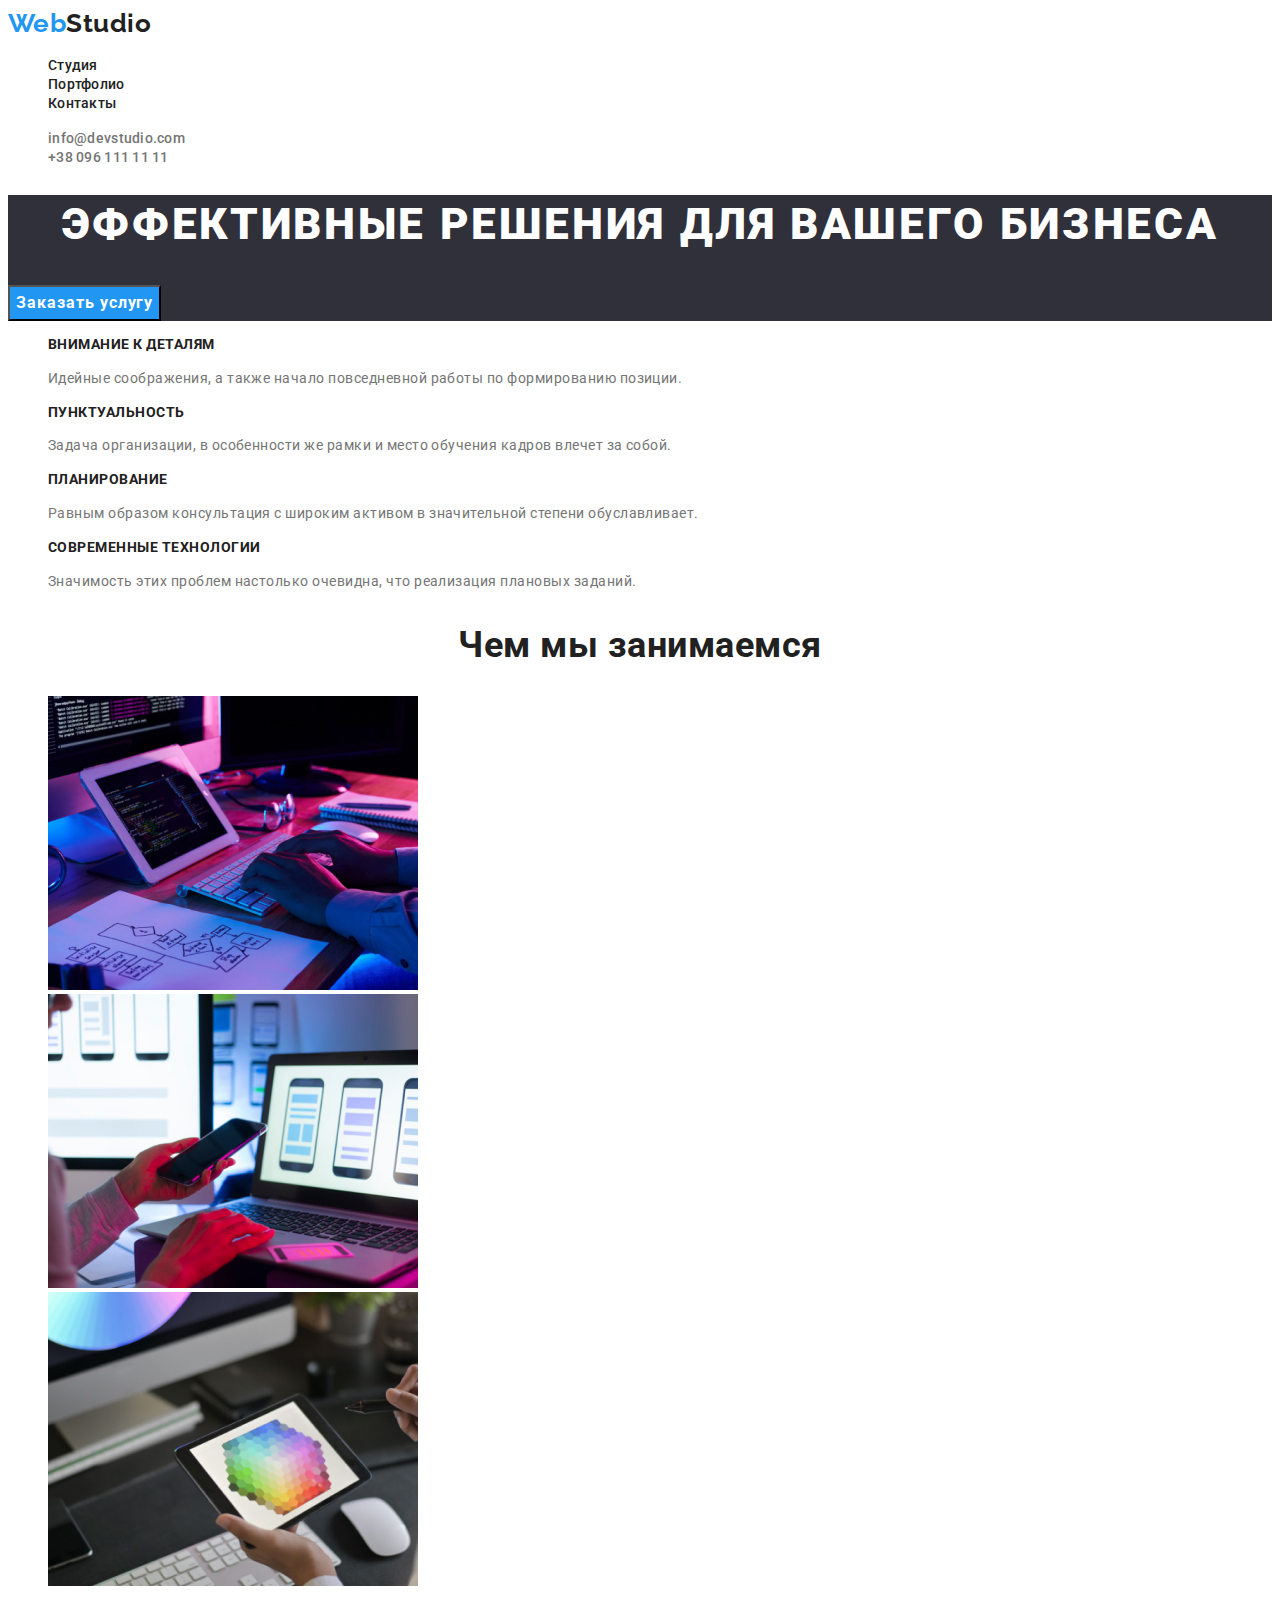
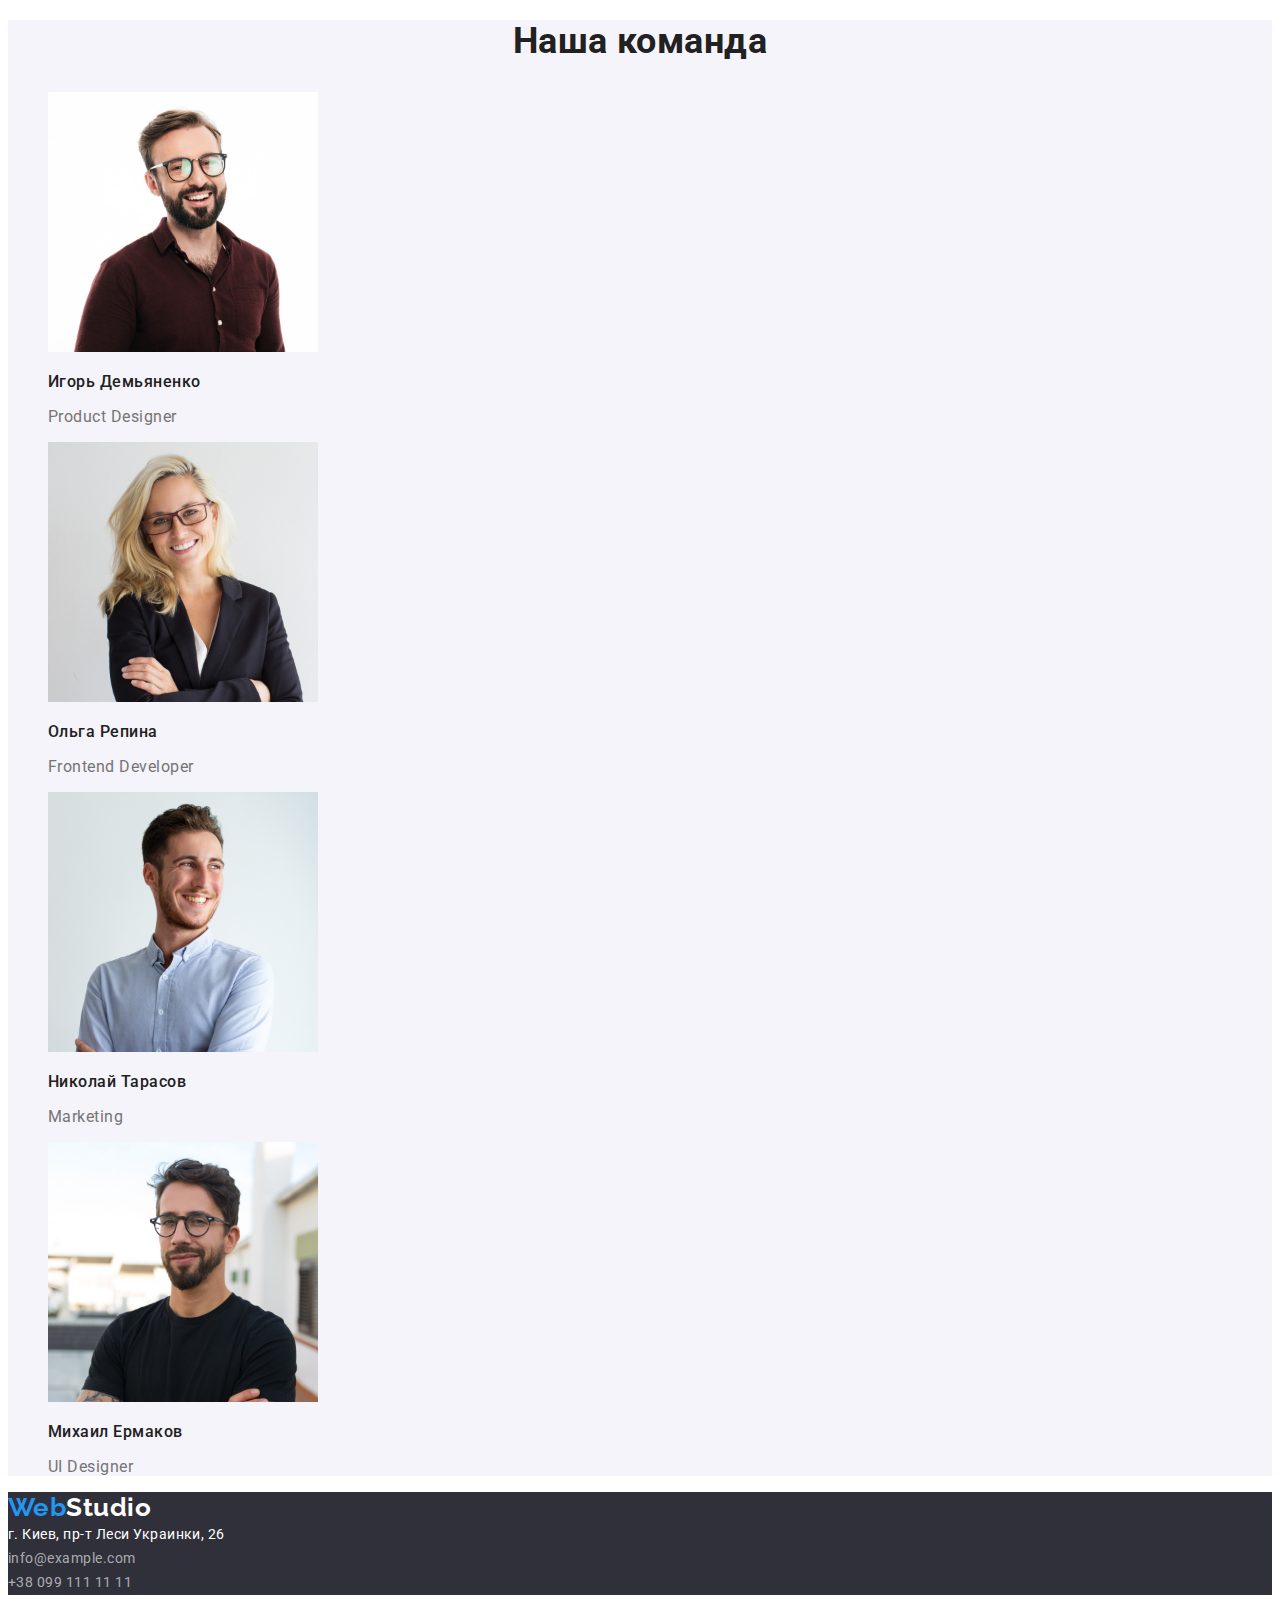
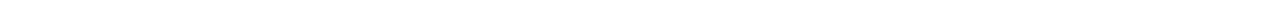
==== commit 0f62bd5d: "Update index.html" ====
--- a/index.html
+++ b/index.html
@@ -43,11 +43,11 @@
                     <p class="features-text">Идейные соображения, а также начало повседневной работы по формированию позиции.</p>
                 </li>
                 <li>
-                    <h3 class="features-titler">Пунктуальность</h3>
+                    <h3 class="features-title">Пунктуальность</h3>
                     <p class="features-text">Задача организации, в особенности же рамки и место обучения кадров влечет за собой.</p>
                 </li>
                 <li>
-                    <h3 class="features-titler">Планирование</h3>
+                    <h3 class="features-title">Планирование</h3>
                     <p class="features-text">Равным образом консультация с широким активом в значительной степени обуславливает.</p>
                 </li>
                 <li>
--- a/css/styles.css
+++ b/css/styles.css
@@ -4,7 +4,7 @@
   --white-text-color: #ffffff;
 }
 body {
-  background-color: #f5f4fa;
+  background-color: #ffffff;
   color: #757575;
 
   font-family: Roboto, sans-serif;
@@ -14,6 +14,9 @@
 .logo-header {
   color: #212121;
 
+  font-weight: 700;
+  font-size: 26px;
+  line-height: 1.19;
   text-decoration: none;
   font-family: Raleway, sans-serif;
 }
@@ -85,6 +88,11 @@
   letter-spacing: 0.06em;
 }
 
+.order-service > .order-service-button:hover,
+.order-service > .order-service-button:focus {
+  color: #188ce8;
+}
+
 .features {
   list-style-type: none;
 }
@@ -115,6 +123,10 @@
   text-align: center;
 }
 
+.team {
+  background-color: #f5f4fa;
+}
+
 .team-list {
   list-style-type: none;
 }
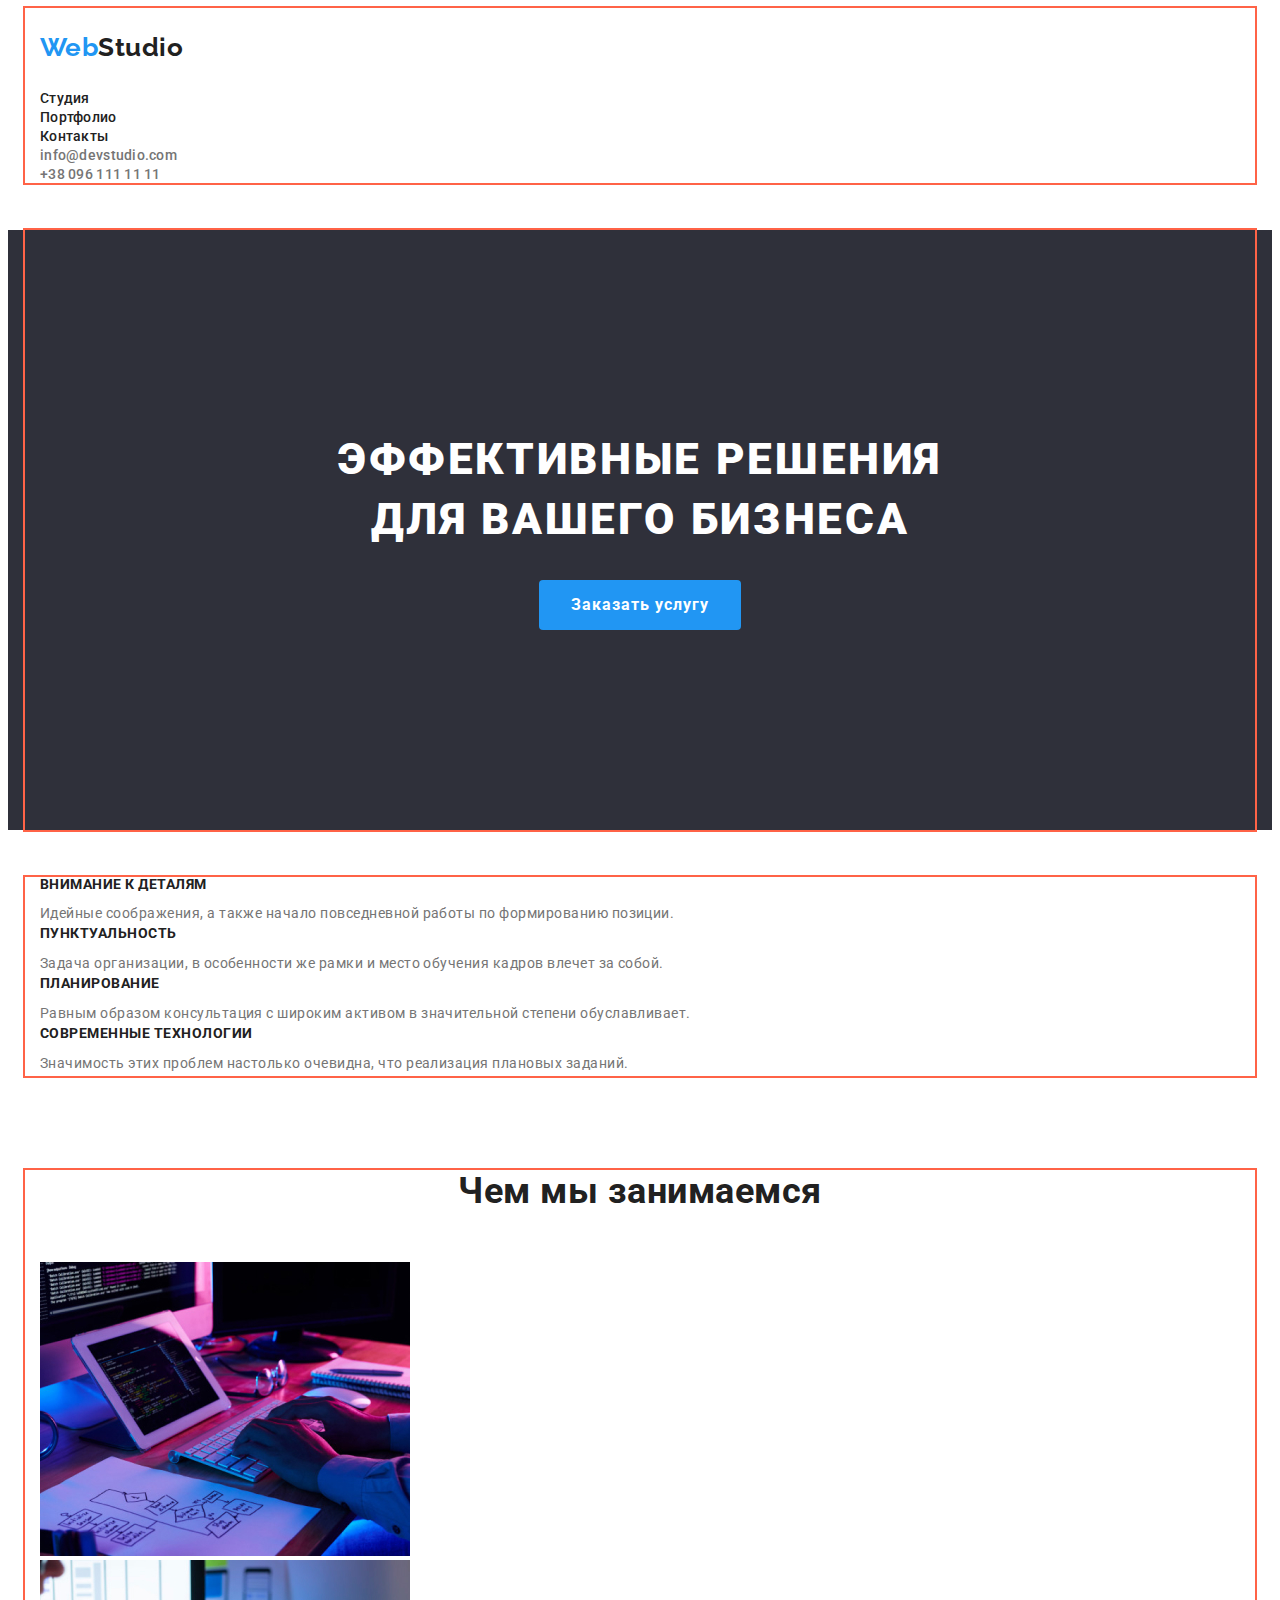
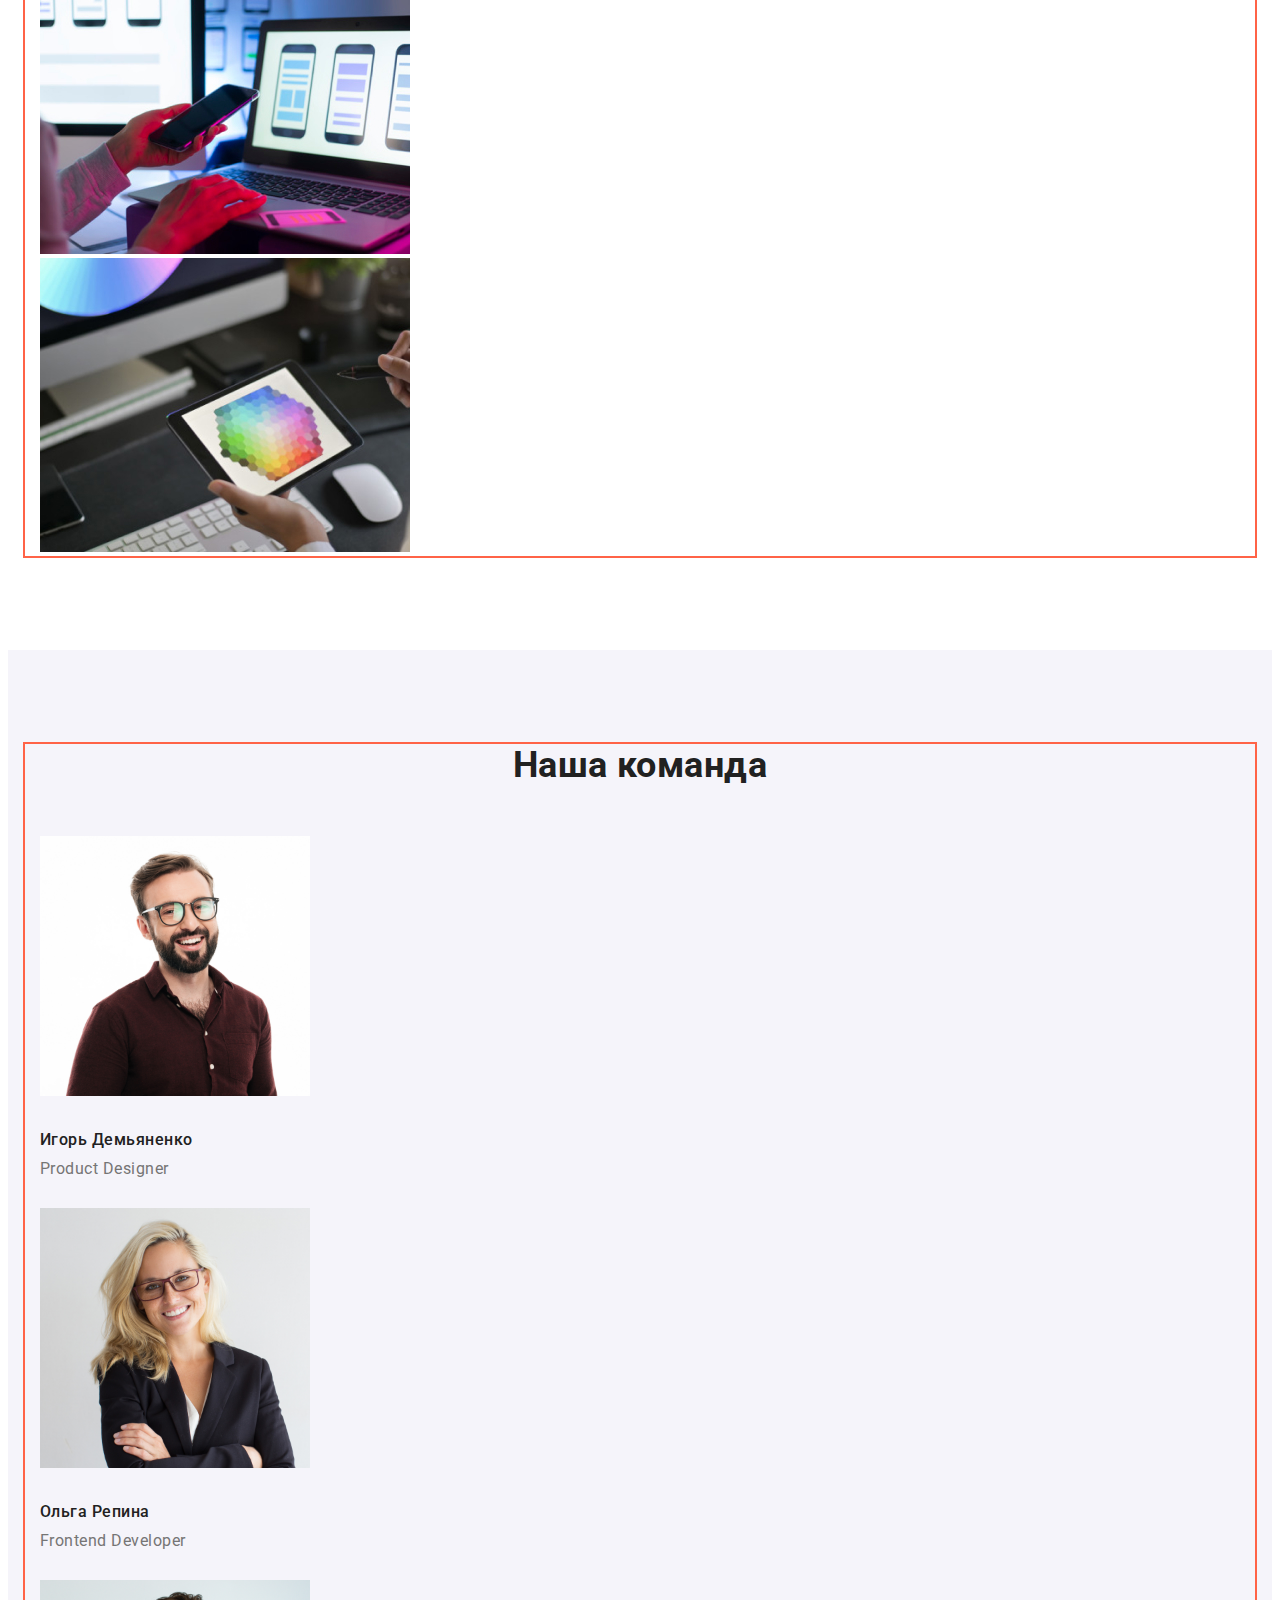
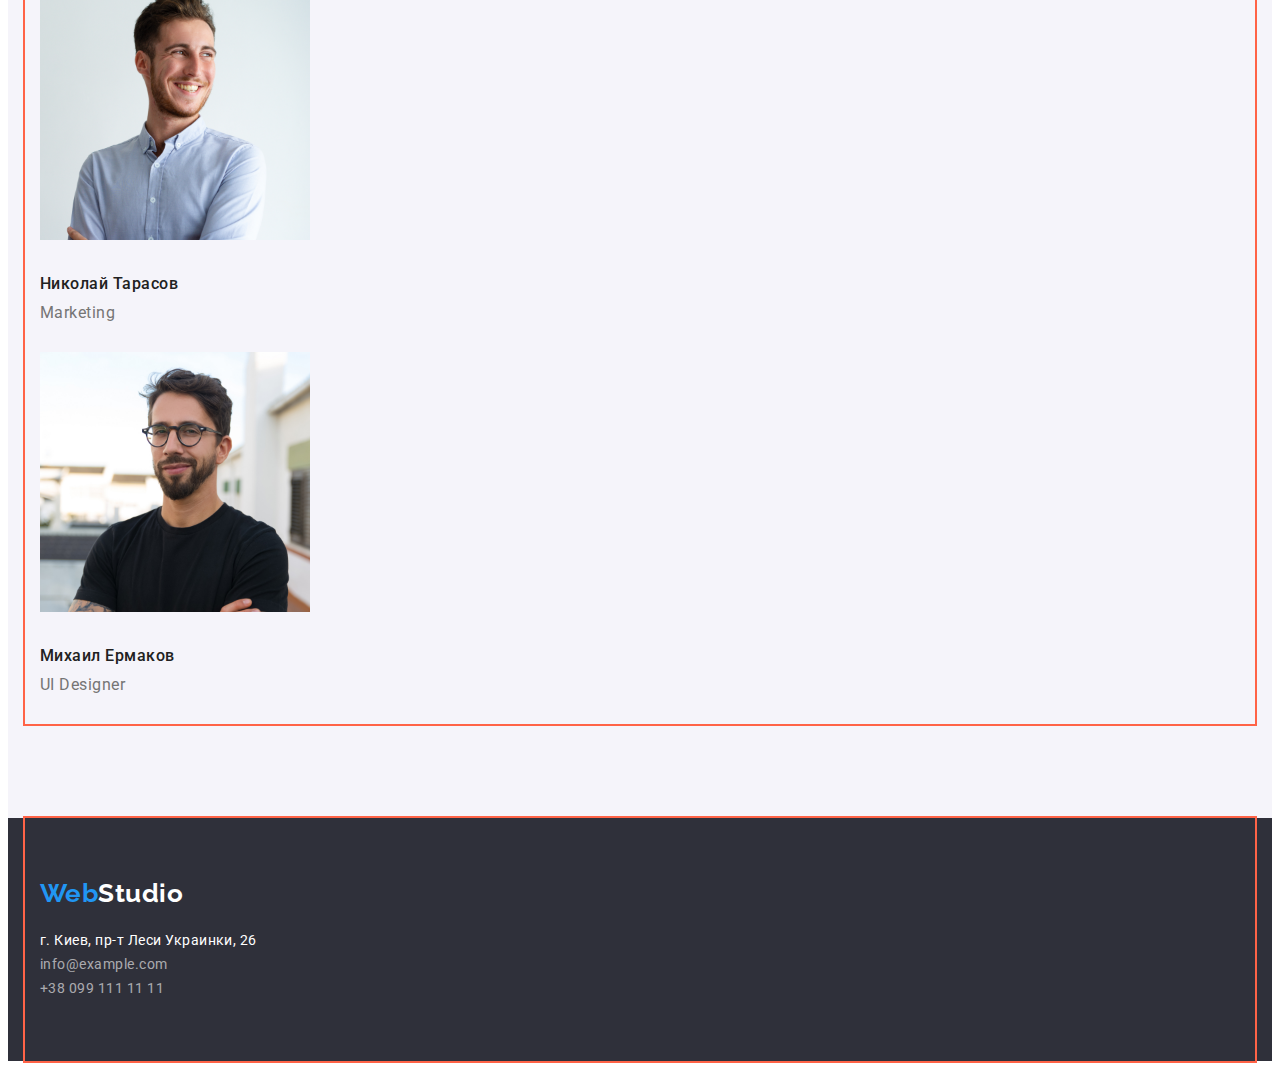
==== commit 424a5768: "Update index.html" ====
--- a/index.html
+++ b/index.html
@@ -6,6 +6,7 @@
     <meta name="viewport" content="width=device-width, initial-scale=1.0">
     <title>Document</title>
 
+<link rel="stylesheet" href="https://github.com/sindresorhus/modern-normalize/blob/main/modern-normalize.css">
     <link href="https://fonts.googleapis.com/css2?family=Raleway:wght@700&family=Roboto:wght@400;500;700;900&display=swap"
         rel="stylesheet">
 
@@ -13,99 +14,114 @@
 </head>
 <body>
     <!-- Хедер -->
-    <header>
-        <nav>
-            <a href="./index.html" lang="en" class="logo-header"><span class="logo-header-front">Web</span>Studio</a>
-            <ul class="nav-links">
-                <li><a href="./index.html" class="nav-links-link">Студия</a></li>
-                <li><a href="./portfolio.html"class="nav-links-link">Портфолио</a></li>
-                <li><a href="" class="nav-links-link">Контакты</a></li>
+    <header class="header-padding">
+        <div class="container">
+            <nav>
+                <a href="./index.html" lang="en" class="logo-header"><span class="logo-header-front">Web</span>Studio</a>
+                <ul class="nav-links">
+                    <li><a href="./index.html" class="nav-links-link">Студия</a></li>
+                    <li><a href="./portfolio.html" class="nav-links-link">Портфолио</a></li>
+                    <li><a href="" class="nav-links-link">Контакты</a></li>
+                </ul>
+            </nav>
+            <ul class="header-adress">
+                <li><a href="mailto:info@example.com" lang="en" class="header-adress-link">info@devstudio.com</a></li>
+                <li><a href="tel:+380991111111" class="header-adress-link">+38 096 111 11 11</a></li>
             </ul>
-        </nav>
-        <ul class="header-adress">
-            <li><a href="mailto:info@example.com" lang="en" class="header-adress-link">info@devstudio.com</a></li>
-            <li><a href="tel:+380991111111" class="header-adress-link">+38 096 111 11 11</a></li>
-        </ul>
+        </div>
     </header>
     <!--Мейн-->
     <main>
+
         <!--Заказ услуг-->
         <section class="order-service">
-            <h1 class="order-service-title">Эффективные решения для вашего бизнеса</h1>
-            <button type="button" class="order-service-button">Заказать услугу</button>
+           <div class="container hero">
+                <h1 class="order-service-title">Эффективные решения <br> для вашего бизнеса</h1>
+                <button type="button" class="order-service-button">Заказать услугу</button>
+           </div>
         </section>
+
         <!--Особенности-->
-        <section>
-            <h2 hidden>Особенности</h2>
-            <ul class="features">
-                <li>
-                    <h3 class="features-title">Внимание к деталям</h3>
-                    <p class="features-text">Идейные соображения, а также начало повседневной работы по формированию позиции.</p>
-                </li>
-                <li>
-                    <h3 class="features-title">Пунктуальность</h3>
-                    <p class="features-text">Задача организации, в особенности же рамки и место обучения кадров влечет за собой.</p>
-                </li>
-                <li>
-                    <h3 class="features-title">Планирование</h3>
-                    <p class="features-text">Равным образом консультация с широким активом в значительной степени обуславливает.</p>
-                </li>
-                <li>
-                    <h3 class="features-title">Современные технологии</h3>
-                    <p class="features-text">Значимость этих проблем настолько очевидна, что реализация плановых заданий.</p>
-                </li>
-            </ul>
+        <section class="section-features">
+           <div class="container">
+                <h2 hidden>Особенности</h2>
+                <ul class="features">
+                    <li>
+                        <h3 class="features-title">Внимание к деталям</h3>
+                        <p class="features-text">Идейные соображения, а также начало повседневной работы по формированию позиции.</p>
+                    </li>
+                    <li>
+                        <h3 class="features-title">Пунктуальность</h3>
+                        <p class="features-text">Задача организации, в особенности же рамки и место обучения кадров влечет за собой.</p>
+                    </li>
+                    <li>
+                        <h3 class="features-title">Планирование</h3>
+                        <p class="features-text">Равным образом консультация с широким активом в значительной степени обуславливает.</p>
+                    </li>
+                    <li>
+                        <h3 class="features-title">Современные технологии</h3>
+                        <p class="features-text">Значимость этих проблем настолько очевидна, что реализация плановых заданий.</p>
+                    </li>
+                </ul>
+           </div>
         </section>
 
         <!--Чем мы занимаемся-->
 
-        <section class="activities">
-            <h2 class="activities-title">Чем мы занимаемся</h2>
-            <ul class="activities-images">
-                <li><img src="./images/work_1.jpg" alt="разработка сайтов" width="370"></li>
-                <li><img src="./images/work_2.jpg" alt="разработка мобильных приложений" width="370"></li>
-                <li><img src="./images/work_3.jpg" alt="дизайн сайтов" width="370"></li>
-            </ul>
+        <section class="activities section">
+            <div class="container">
+                <h2 class="activities-title">Чем мы занимаемся</h2>
+                <ul class="activities-images">
+                    <li><img src="./images/work_1.jpg" alt="разработка сайтов" width="370"></li>
+                    <li><img src="./images/work_2.jpg" alt="разработка мобильных приложений" width="370"></li>
+                    <li><img src="./images/work_3.jpg" alt="дизайн сайтов" width="370"></li>
+                </ul>
+            </div>
         </section>
 
         <!--Наша команда-->
 
-        <section class="team">
-            <h2 class="team-title">Наша команда</h2>
-            <ul class="team-list">
-                <li>
-                    <img src="./images/igor.jpg" alt="мужчина" width="270">
-                    <h3 class="team-subtitle">Игорь Демьяненко</h3>
-                    <p lang="en" class="team-text">Product Designer</p>
-                </li>
-                <li>
-                    <img src="./images/olga.jpg" alt="женщина" width="270">
-                    <h3 class="team-subtitle">Ольга Репина</h3>
-                    <p lang="en" class="team-text">Frontend Developer</p>
-                </li>
-                <li>
-                    <img src="./images/nikolay.jpg" alt="мужчина" width="270">
-                    <h3 class="team-subtitle">Николай Тарасов</h3>
-                    <p lang="en" class="team-text">Marketing</p>
-                </li>
-                <li>
-                    <img src="./images/mihail.jpg" alt="мужчина" width="270">
-                    <h3 class="team-subtitle">Михаил Ермаков</h3>
-                    <p lang="en" class="team-text">UI Designer</p>
-                </li>
-            </ul>
+        <section class="team section">
+            <div class="container">
+                <h2 class="team-title">Наша команда</h2>
+                <ul class="team-list">
+                    <li>
+                        <img src="./images/igor.jpg" alt="мужчина" width="270">
+                        <h3 class="team-subtitle">Игорь Демьяненко</h3>
+                        <p lang="en" class="team-text">Product Designer</p>
+                    </li>
+                    <li>
+                        <img src="./images/olga.jpg" alt="женщина" width="270">
+                        <h3 class="team-subtitle">Ольга Репина</h3>
+                        <p lang="en" class="team-text">Frontend Developer</p>
+                    </li>
+                    <li>
+                        <img src="./images/nikolay.jpg" alt="мужчина" width="270">
+                        <h3 class="team-subtitle">Николай Тарасов</h3>
+                        <p lang="en" class="team-text">Marketing</p>
+                    </li>
+                    <li>
+                        <img src="./images/mihail.jpg" alt="мужчина" width="270">
+                        <h3 class="team-subtitle">Михаил Ермаков</h3>
+                        <p lang="en" class="team-text">UI Designer</p>
+                    </li>
+                </ul>
+            </div>
         </section>
+
     </main>
 
     <!--Футер-->
 
     <footer class="footer">
-        <a href="./index.html" lang="en" class="logo-footer"> <span class="logo-footer-front">Web</span>Studio</a>
-        <address class="address">
-            г. Киев, пр-т Леси Украинки, 26 <br> 
-            <a href="mailto:info@example.com" class="address-link">info@example.com</a> <br>
-            <a href="tel:+380991111111" class="address-link">+38 099 111 11 11</a>  
-        </address>
+        <div class="container footer-padding">
+            <a href="./index.html" lang="en" class="logo-footer"> <span class="logo-footer-front">Web</span>Studio</a>
+            <address class="address">
+                г. Киев, пр-т Леси Украинки, 26 <br>
+                <a href="mailto:info@example.com" class="address-link">info@example.com</a> <br>
+                <a href="tel:+380991111111" class="address-link">+38 099 111 11 11</a>
+            </address>
+        </div>
     </footer>
 </body>
 </html>--- a/css/styles.css
+++ b/css/styles.css
@@ -1,17 +1,61 @@
+html {
+  box-sizing: border-box;
+}
+
+*,
+*::after,
+*::before {
+  box-sizing: inherit;
+}
+
 :root {
   --accent-color: #2196f3;
   --header-color: #212121;
   --white-text-color: #ffffff;
 }
 body {
-  background-color: #ffffff;
+  background: #ffffff;
   color: #757575;
 
   font-family: Roboto, sans-serif;
   letter-spacing: 0.03em;
 }
 
+h1,
+h2,
+h3,
+h4,
+h5,
+h6,
+p,
+ul {
+  margin-top: 0;
+  margin-bottom: 0;
+  padding-left: 0;
+}
+
+.section {
+  padding-top: 94px;
+  padding-bottom: 94px;
+}
+
+.container {
+  width: 1230px;
+  padding-left: 15px;
+  padding-right: 15px;
+  margin: 0 auto;
+  outline: 2px solid tomato;
+}
+
+.header-padding {
+  padding-bottom: 47px;
+}
+
 .logo-header {
+  display: inline-block;
+  padding-top: 24px;
+  padding-bottom: 25px;
+
   color: #212121;
 
   font-weight: 700;
@@ -65,18 +109,30 @@
 .order-service {
   background-color: #2f303a;
   color: var(--white-text-color);
-}
-
-.order-service > .order-service-title {
+  text-align: center;
+}
+
+.hero {
+  padding-top: 200px;
+  padding-bottom: 200px;
+}
+
+.order-service .order-service-title {
+  margin-bottom: 30px;
+
   font-weight: 900;
   font-size: 44px;
   line-height: 1.36;
-  text-align: center;
   letter-spacing: 0.06em;
   text-transform: uppercase;
 }
 
-.order-service > .order-service-button {
+.order-service .order-service-button {
+  min-width: 200px;
+  padding: 10px 32px;
+  border-radius: 4px;
+  border: 0px;
+
   background-color: #2196f3;
   color: var(--white-text-color);
   cursor: pointer;
@@ -88,16 +144,22 @@
   letter-spacing: 0.06em;
 }
 
-.order-service > .order-service-button:hover,
-.order-service > .order-service-button:focus {
-  color: #188ce8;
+.order-service .order-service-button:hover,
+.order-service .order-service-button:focus {
+  background-color: #188ce8;
 }
 
 .features {
   list-style-type: none;
 }
 
+.section-features {
+  padding-top: 47px;
+}
+
 .features .features-title {
+  margin-bottom: 10px;
+
   color: var(--header-color);
 
   font-size: 14px;
@@ -114,8 +176,10 @@
   list-style-type: none;
 }
 
-.activities > .activities-title,
-.team > .team-title {
+.activities .activities-title,
+.team .team-title {
+  margin-bottom: 50px;
+
   color: var(--header-color);
 
   font-size: 36px;
@@ -131,7 +195,16 @@
   list-style-type: none;
 }
 
+.team-list img {
+  margin-bottom: 30px;
+}
+
+.team-list li {
+  padding-bottom: 30px;
+}
+
 .team .team-subtitle {
+  margin-bottom: 10px;
   color: var(--header-color);
 
   font-weight: 500;
@@ -148,7 +221,15 @@
   background-color: #2f303a;
 }
 
-.footer > .logo-footer {
+.footer-padding {
+  padding-top: 60px;
+  padding-bottom: 60px;
+}
+
+.footer .logo-footer {
+  display: inline-block;
+  margin-bottom: 20px;
+
   color: var(--white-text-color);
 
   text-decoration: none;
@@ -181,12 +262,21 @@
   color: var(--accent-color);
 }
 
+.portfolio-button-list {
+  margin-bottom: 50px;
+}
+
 .portfolio-button-list,
 .portfolio-list {
   list-style-type: none;
 }
 
 .portfolio .portfolio-button {
+  min-width: 50px;
+  padding: 6px 22px;
+  border-radius: 4px;
+  border: 0px;
+
   background-color: #f5f4fa;
   color: #212121;
 
@@ -204,6 +294,8 @@
 }
 
 .portfolio .portfolio-title {
+  margin-bottom: 4px;
+
   color: var(--header-color);
 
   font-size: 18px;
@@ -211,10 +303,15 @@
   letter-spacing: 0.06em;
 }
 
+.portfolio-list img {
+  margin-bottom: 20px;
+}
+
 .portfolio .portfolio-text {
   font-size: 16px;
   line-height: 1.87;
 }
+
 /* основной цвет текста color: #212121; */
 
 /* вторичный цвет текста color: #757575; */
